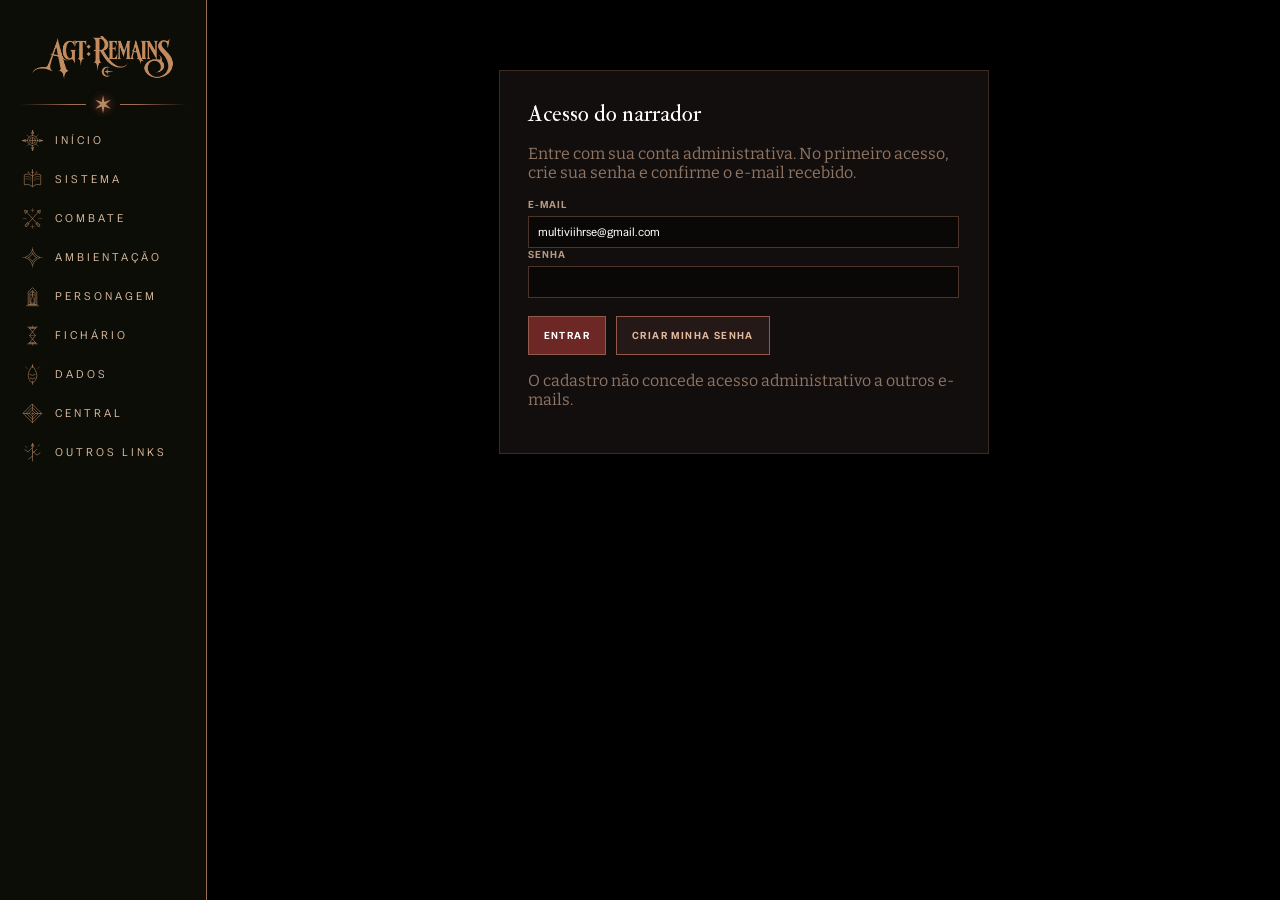
==== admin.html @ bc2fc491 "Make demo character models editable and align four action icons in one row" ====
<!doctype html><html lang="pt-BR"><head><meta charset="utf-8"><meta name="viewport" content="width=device-width,initial-scale=1"><title>Central da Narração · AGT: Remains</title><link href="styles.css" rel="stylesheet"><link href="assets/agt-rosa-favicon.svg" rel="icon" type="image/svg+xml"><style>
body{background:#000;color:#e1b99d;font-family:'DM Sans',sans-serif}.app{min-height:100vh}
.admin-main{padding:100px 25px 65px;min-height:100vh;background:#000}
.admin-head{border-bottom:1px solid #754038;margin-bottom:20px;padding-bottom:22px}.admin-head h1{font:400 clamp(32px,4vw,60px) Cinzel,serif;color:white;margin:12px 0}.admin-head p{color:#b69a88;font-size:13px}
.admin-panel{background:#17110f;border:1px solid #613c32;padding:22px;min-width:0}.admin-panel h2{font:400 23px Cinzel,serif;color:white;margin:0 0 16px}.admin-panel h3{font:400 18px Cinzel,serif;color:#e1b99d}
.admin-layout{display:grid;grid-template-columns:minmax(230px,285px) minmax(0,1fr);gap:10px}.admin-grid{display:grid;grid-template-columns:repeat(2,minmax(0,1fr));gap:0 14px}
.admin-label{display:block;font:600 10px 'DM Sans',sans-serif;text-transform:uppercase;letter-spacing:1.4px;color:#b69a88;margin:15px 0 7px}
.admin-input{display:block;width:100%;background:#0b0908;border:1px solid #5b3d34;border-radius:0;color:white;padding:11px 12px;font:13px 'DM Sans',sans-serif;outline:none}.admin-input:focus{border-color:#e1b99d}textarea.admin-input{min-height:90px;resize:vertical;line-height:1.6}
.admin-button{font:600 10px 'DM Sans',sans-serif;text-transform:uppercase;letter-spacing:1.4px;background:#241916;border:1px solid #905b4c;color:#e1b99d;padding:12px 15px;cursor:pointer}.admin-button:hover{background:#46231e}.admin-button:disabled{opacity:.45}.admin-primary{background:#6d2724;color:white}.admin-danger{border-color:#853a39}
.admin-row{display:flex;align-items:center;gap:10px;flex-wrap:wrap}.admin-entry{display:block;width:100%;text-align:left;background:transparent;color:#e1b99d;border:0;border-bottom:1px solid #4c2c26;padding:15px 8px;cursor:pointer;font:13px 'DM Sans',sans-serif}.admin-entry:hover,.admin-entry.selected{background:#35201b}
.admin-skill{border-top:1px solid #54352d;margin-top:18px;padding-top:12px}.admin-portrait{width:140px;max-height:190px;object-fit:cover;margin-top:12px;border:1px solid #754038}.hidden{display:none!important}
#notice{min-height:20px;color:#e1b99d;font-size:12px;margin:0 0 14px}#auth{max-width:490px;margin:35px auto}#entries{margin-top:16px}
.admin-topbar{position:fixed;right:0;top:0;width:calc(100% - 207px);z-index:4;display:flex;justify-content:flex-end;align-items:center;gap:15px;padding:20px 30px;background:linear-gradient(#000d,transparent)}
@media(max-width:1100px){.admin-topbar{width:calc(100% - 160px)}}@media(max-width:850px){.admin-layout{grid-template-columns:1fr}}@media(max-width:700px){.admin-topbar{width:100%}.admin-main{padding:90px 15px 40px}.admin-grid{grid-template-columns:1fr}.admin-panel{padding:16px}}
.admin-divider{height:1px;border:0;background:linear-gradient(90deg,transparent,#a97561 50%,transparent);margin:25px 0}.admin-skill{border:0;margin:0;padding:0}.admin-skill summary{list-style:none;cursor:pointer;padding:14px 0;color:#fff;font:400 18px Cinzel,serif;display:flex;justify-content:space-between}.admin-skill summary::-webkit-details-marker{display:none}.admin-skill summary:after{content:'⌄';color:#e1b99d}.admin-skill[open] summary:after{content:'⌃'}.admin-skill-body{padding-bottom:15px}.admin-triplet{display:grid;grid-template-columns:repeat(3,minmax(0,1fr));gap:12px}.admin-five{display:grid;grid-template-columns:repeat(5,minmax(0,1fr));gap:12px}.admin-photo-bio{display:grid;grid-template-columns:145px minmax(0,1fr);gap:16px;align-items:start}.admin-photo-bio .admin-portrait{margin:0;width:100%;max-height:190px}.admin-section-title{text-align:center;font:400 25px Cinzel,serif;color:#fff;margin:12px 0}.admin-status-heading{font:600 10px 'DM Sans',sans-serif;letter-spacing:2px;text-transform:uppercase;color:#b69a88;margin:20px 0 8px}.admin-status-count{opacity:.65}.admin-search{display:flex;gap:8px}.admin-search .admin-input{min-width:0}.admin-entry-id{display:block;font-size:10px;letter-spacing:1px;color:#b69a88;margin-bottom:4px}.admin-entry-name{display:block;color:#fff}.admin-actions{display:flex;gap:10px;flex-wrap:wrap}.admin-actions button{flex:1 1 auto}.admin-skill-note{font-size:11px;color:#b69a88;margin:8px 0}@media(max-width:1100px){.admin-five{grid-template-columns:repeat(3,minmax(0,1fr))}}@media(max-width:700px){.admin-five,.admin-triplet{grid-template-columns:1fr}.admin-photo-bio{grid-template-columns:110px minmax(0,1fr)}}

/* Refinamento editorial do painel */
.admin-main{padding:100px clamp(18px,2.5vw,44px) 75px}
.admin-layout{grid-template-columns:minmax(225px,260px) minmax(0,1fr);gap:16px;align-items:start}
.admin-panel{padding:clamp(20px,2.2vw,32px);background:#120e0d;border:1px solid rgba(155,99,77,.32)}
.admin-layout>aside.admin-panel{padding:20px;position:sticky;top:78px;max-height:calc(100vh - 95px);overflow-y:auto}
.admin-layout>section.admin-panel{padding:clamp(24px,3vw,44px)}
.admin-panel h2{margin-bottom:0}
#formTitle{font:400 clamp(25px,2.8vw,38px)/1.2 Cinzel,serif;color:#fff;letter-spacing:.02em}
#editor>.admin-row:first-child{margin-bottom:28px;align-items:baseline}
#status{font:600 10px 'DM Sans',sans-serif;text-transform:uppercase;letter-spacing:1.3px;color:#b69a88}
.admin-five{grid-template-columns:repeat(5,minmax(0,1fr));gap:12px}
.admin-five>div,.admin-grid>div{min-width:0}
.admin-label{font-size:10px;letter-spacing:1.15px;margin:0 0 8px}
.admin-input{min-height:42px;padding:11px 13px;background:#090807;border:1px solid rgba(150,101,81,.48);transition:border-color .2s,background .2s}
.admin-input:hover{border-color:rgba(225,185,157,.65)}
.admin-input:focus{border-color:#e1b99d;background:#100c0b}
.admin-five{margin-bottom:25px}
.admin-photo-bio{grid-template-columns:140px minmax(0,1fr);gap:18px;margin-top:12px;margin-bottom:26px}
.admin-photo-bio>div{min-height:180px;display:flex;align-items:flex-start}
.admin-portrait{width:140px;max-height:195px;object-fit:cover}
.admin-photo-bio textarea{min-height:180px}
.admin-grid{gap:16px}
.admin-grid textarea{min-height:110px}
.admin-skill-note{margin:0;color:#90796c}
.admin-divider{margin:32px 0;background:linear-gradient(90deg,transparent,rgba(181,113,91,.85) 50%,transparent)}
.admin-section-title{font-size:24px;letter-spacing:3px}
.admin-search{gap:7px}.admin-search .admin-input{font-size:12px}
.admin-status-heading{font:600 10px 'DM Sans',sans-serif!important;letter-spacing:1.7px;color:#bd9c88!important;margin:27px 0 8px}
.admin-entry{padding:13px 12px;border-bottom:1px solid rgba(150,101,81,.22)}
.admin-entry.selected{background:#30201b;border-left:2px solid #bc8c73}
.admin-entry-id{font-size:10px;color:#b99a88}
.admin-entry-name{font-size:13px;margin-top:4px}
.admin-skill summary{padding:16px 3px;font-size:17px}
.admin-skill-body{padding:8px 4px 18px}
.admin-skill-body>.admin-input{margin-bottom:18px}
.admin-triplet{margin-bottom:18px}
.admin-actions{gap:8px}
.admin-actions .admin-button{flex:1 1 150px}
@media(max-width:1250px){.admin-five{grid-template-columns:repeat(3,minmax(0,1fr))}}
@media(max-width:950px){.admin-layout{grid-template-columns:1fr}.admin-layout>aside.admin-panel{position:static;max-height:none}}
@media(max-width:700px){.admin-main{padding:85px 14px 50px}.admin-layout>section.admin-panel{padding:20px}.admin-five{grid-template-columns:repeat(2,minmax(0,1fr))}.admin-photo-bio{grid-template-columns:1fr 1fr;gap:12px}.admin-portrait{width:100px}.admin-photo-bio textarea{min-height:160px}.admin-triplet{grid-template-columns:1fr}.admin-grid{grid-template-columns:1fr}}

/* Tipografia do AGT, sem fontes administrativas paralelas */
body,.admin-input,.admin-button,.admin-entry,.admin-entry-name,.admin-entry-id,.admin-status-heading,.admin-label,.admin-skill-note,#status{font-family:var(--font-texto,'Special Gothic',Arial,sans-serif)!important}
.admin-head h1,#formTitle,.admin-section-title,.admin-skill summary,.admin-panel h2{font-family:var(--font-titulos,'IM Fell Double Pica',Georgia,serif)!important;font-weight:400}
.admin-head p,.admin-panel p{font-family:var(--font-subtitulos,'Bitter',Georgia,serif)}
#formTitle{font-size:25px!important;line-height:1.15}
.admin-layout>section.admin-panel{padding:16px!important}
.admin-layout>aside.admin-panel{padding:12px!important}
.admin-input{padding:6px 9px!important;min-height:32px!important;font-size:12px!important}
.admin-label{margin-bottom:5px!important}
.admin-five{gap:8px;margin-bottom:14px}
.admin-grid{gap:10px}
#editor>.admin-row:first-child{margin-bottom:17px}
.admin-photo-bio{display:grid;grid-template-columns:minmax(0,1fr) minmax(0,1fr);gap:10px;align-items:stretch;margin:0 0 14px}
.admin-photo-stack,.admin-bio-stack{display:flex;flex-direction:column;min-width:0}
.admin-photo-stack .admin-input{flex:0 0 32px}
.admin-photo-preview{flex:1;min-height:0;display:flex;align-items:center;padding-top:7px}
.admin-photo-preview .admin-portrait{width:auto;height:100%;max-height:136px;max-width:100%;object-fit:cover;margin:0}
.admin-bio-stack textarea.admin-input{flex:1;min-height:175px!important;resize:vertical}
.admin-compact-fields .admin-input{height:32px;min-height:32px!important}
.admin-entry{height:18px;min-height:18px;max-height:18px;display:flex;align-items:center;gap:6px;padding:0 5px!important;overflow:hidden;border-bottom:0}
.admin-entry-id,.admin-entry-name{display:inline!important;margin:0!important;white-space:nowrap;overflow:hidden;text-overflow:ellipsis;line-height:18px;font-size:10px!important}
.admin-entry-id{flex:0 0 35%;max-width:35%;color:#b99a88}
.admin-entry-name{flex:1;min-width:0}
.admin-status-heading{margin:15px 0 6px!important;font-size:10px!important}
.admin-divider{margin:20px 0}
.admin-section-title{font-size:22px}
.admin-skill summary{font-size:17px}
.admin-skill-body{padding-bottom:8px}
.admin-actions{margin-top:10px!important}
@media(max-width:700px){.admin-photo-bio{grid-template-columns:1fr 1fr}.admin-bio-stack textarea.admin-input{min-height:170px!important}}

.admin-photo-bio{grid-template-columns:150px minmax(0,1fr)!important;gap:14px!important;align-items:stretch}
.admin-photo-stack{width:150px;min-width:150px;max-width:150px}
.admin-photo-stack .admin-input{width:150px!important;max-width:150px!important;min-width:150px!important}
.admin-photo-preview{width:150px;min-width:150px;max-width:150px;align-items:flex-start;overflow:hidden}
.admin-photo-preview .admin-portrait{width:150px;max-width:150px;max-height:190px;object-fit:cover}
.admin-bio-stack{display:grid;grid-template-rows:minmax(0,1fr) auto auto;gap:8px;min-width:0}
.admin-bio-field{display:flex;flex-direction:column;min-width:0}
.admin-bio-field:first-child{min-height:0}
.admin-bio-field:first-child textarea{flex:1;min-height:80px!important;resize:vertical}
.admin-bio-field .admin-input{width:100%}
.admin-skill-body{padding:0 0 12px}
.admin-table-scroll{overflow-x:auto;width:100%}
.admin-skill-table{border-collapse:collapse;width:100%;table-layout:fixed}
.admin-skill-table th{font:500 10px var(--font-texto,'Special Gothic',Arial,sans-serif);text-align:left;color:#b69a88;letter-spacing:1px;text-transform:uppercase;padding:6px 5px 8px;border-bottom:1px solid rgba(181,113,91,.35)}
.admin-skill-table td{padding:8px 5px;vertical-align:top}
.admin-skill-table th:nth-child(1){width:19%}.admin-skill-table th:nth-child(2){width:16%}.admin-skill-table th:nth-child(3){width:16%}.admin-skill-table th:nth-child(4){width:16%}.admin-skill-table th:nth-child(5){width:33%}
.admin-skill-table .admin-input{width:100%;min-width:0;font-size:11px!important}
.admin-skill-table textarea.admin-input{min-height:56px!important;resize:vertical}
@media(max-width:800px){.admin-photo-bio{grid-template-columns:120px minmax(0,1fr)!important}.admin-photo-stack,.admin-photo-stack .admin-input,.admin-photo-preview{width:120px!important;min-width:120px!important;max-width:120px!important}.admin-photo-preview .admin-portrait{width:120px;max-width:120px}.admin-skill-table{min-width:650px}}

.admin-layout{grid-template-columns:190px minmax(270px,1fr) minmax(300px,1.05fr)!important;gap:10px!important}
.admin-layout>section.admin-editor-panel{min-width:0;padding:15px!important}
.admin-layout>aside.admin-preview-panel{position:sticky;top:78px;min-width:0;max-height:calc(100vh - 90px);overflow:auto;padding:12px!important}
.admin-editor-fields{display:grid!important;grid-template-columns:minmax(0,1fr)!important;gap:10px!important;margin-bottom:12px!important}
.admin-editor-fields>div{min-width:0}
.admin-bio-stack{display:flex!important;flex-direction:column;gap:10px}
.admin-bio-field:first-child textarea{min-height:95px!important}
.admin-photo-bio{display:block!important}
.admin-preview-head{display:flex;align-items:center;justify-content:space-between;gap:10px;margin-bottom:16px;font:12px var(--font-titulos-sc,Georgia,serif);letter-spacing:1px}
.admin-preview-head small{font:10px var(--font-texto,Arial,sans-serif);letter-spacing:0;color:#b69a88}
.admin-preview-scope .file-grid{display:block!important;margin:0!important}
.admin-preview-scope .file-card{width:100%!important;max-width:none!important;position:relative!important;transform:none!important}
.admin-preview-scope .file-identity{grid-template-columns:40% minmax(0,1fr)!important}
.admin-preview-scope .file-portrait-image:not([src]){visibility:hidden}
.admin-preview-scope .file-grimoire{width:100%}
.admin-preview-scope .file-power p{overflow-wrap:anywhere}
.admin-skill-table{min-width:560px}
@media(max-width:1400px){.admin-layout{grid-template-columns:175px minmax(255px,1fr) minmax(280px,1fr)!important}}
@media(max-width:1080px){.admin-layout{grid-template-columns:190px minmax(0,1fr)!important}.admin-preview-panel{grid-column:2;position:static!important;max-height:none!important}}
@media(max-width:700px){.admin-layout{grid-template-columns:1fr!important}.admin-preview-panel{grid-column:1}.admin-layout>aside.admin-panel{position:static!important;max-height:none!important}}
.admin-skill-table{min-width:620px}.admin-skill-table td,.admin-skill-table th{border-right:1px solid rgba(181,113,91,.16)}.admin-skill-table td:last-child,.admin-skill-table th:last-child{border-right:0}.admin-skill-table thead{background:#211713}.admin-skill-table tbody{background:#100d0b}.admin-skill-table td{padding:7px}.admin-skill summary{background:#1a1210;padding:8px 12px}.admin-skill[open] summary{border-bottom:1px solid rgba(181,113,91,.3)}
.admin-main{padding-top:22px!important}
.admin-topbar{height:36px;padding:5px 18px;background:none!important;pointer-events:none}.admin-topbar button{pointer-events:auto}
#notice{margin-top:0}
.admin-search{display:block!important}
.admin-search .admin-input{height:25px!important;min-height:25px!important;padding:3px 8px!important;background:transparent!important;border:0!important;border-bottom:1px solid rgba(181,113,91,.38)!important;font-size:11px!important;box-shadow:none!important}
.admin-search .admin-input:focus{border-bottom-color:#e1b99d!important}
.admin-preview-panel{scrollbar-width:none!important;-ms-overflow-style:none!important}
.admin-preview-panel::-webkit-scrollbar{width:0!important;height:0!important;display:none!important}
.admin-skill-table{width:100%!important;min-width:600px!important;border-collapse:collapse}
.admin-skill-table th:first-child{width:34px!important}
.admin-skill-table th:nth-child(2){width:18%!important}
.admin-skill-table th:nth-child(3),.admin-skill-table th:nth-child(4),.admin-skill-table th:nth-child(5){width:15%!important}
.admin-skill-table th:nth-child(6){width:auto!important}
.admin-skill-number{font:11px var(--font-texto,Arial,sans-serif);color:#b69a88;text-align:center;vertical-align:middle!important}
.admin-skill-table td{border-bottom:1px solid rgba(181,113,91,.24)}
.admin-skill-table textarea.admin-input{min-height:38px!important;resize:vertical}
@media(max-width:700px){.admin-main{padding-top:50px!important}}

/* Grimório: a própria célula editável define a divisão, sem caixas aninhadas */
.admin-skill-table{border-collapse:collapse!important;border-spacing:0!important}
.admin-skill-table tbody{background:transparent!important}
.admin-skill-table td{padding:0!important;border:1px solid #5b3d34!important;background:#0b0908!important;vertical-align:stretch!important}
.admin-skill-table td:first-child{background:#17110f!important}
.admin-skill-table td .admin-input{display:block!important;width:100%!important;height:100%!important;min-height:43px!important;margin:0!important;padding:8px 7px!important;border:0!important;border-radius:0!important;background:transparent!important;box-shadow:none!important;outline-offset:-2px}
.admin-skill-table td textarea.admin-input{min-height:43px!important;resize:vertical}
.admin-skill-table td .admin-input:focus{outline:1px solid #e1b99d!important}
.admin-skill-table th{border:0!important;border-bottom:1px solid #754038!important}
.admin-table-scroll{scrollbar-width:thin!important;scrollbar-color:#905b4c #17110f!important}
.admin-table-scroll::-webkit-scrollbar{height:8px!important;width:8px!important}
.admin-table-scroll::-webkit-scrollbar-track{background:#17110f!important;border:1px solid #39231e}
.admin-table-scroll::-webkit-scrollbar-thumb{background:#905b4c!important;border:1px solid #17110f!important;border-radius:5px!important}
.admin-table-scroll::-webkit-scrollbar-thumb:hover{background:#e1b99d!important}

/* Três painéis alinhados no topo e preenchendo a largura disponível */
.admin-main{padding-top:20px!important}
.admin-layout{align-items:start!important;justify-content:stretch!important;width:100%!important}
.admin-layout>.admin-panel{box-sizing:border-box;width:100%;min-width:0}
.admin-layout>.admin-preview-panel{top:20px!important}
/* Uma linha por habilidade, sem quebra; largura das colunas orientada pelo conteúdo */
.admin-skill-table{table-layout:auto!important;width:max-content!important;min-width:100%!important}
.admin-skill-table th,.admin-skill-table td{white-space:nowrap!important;line-height:1.2!important}
.admin-skill-table th{width:auto!important;min-width:max-content!important}
.admin-skill-table th:first-child{width:34px!important;min-width:34px!important}
.admin-skill-table td .admin-input{height:29px!important;min-height:29px!important;max-height:29px!important;padding:4px 8px!important;white-space:nowrap!important;line-height:19px!important}
.admin-skill-table td input[data-k="title"]{width:clamp(130px,17vw,260px)!important}
.admin-skill-table td select{width:max-content!important;min-width:105px!important;padding-right:22px!important}
.admin-skill-table td input[data-k="description"]{width:clamp(210px,28vw,520px)!important}
.admin-skill-table td .admin-input{overflow:hidden!important;text-overflow:ellipsis!important}
.admin-skill-table td .admin-input:focus{overflow:auto!important;text-overflow:clip!important}
@media(max-width:700px){.admin-main{padding-top:20px!important}}

/* Controles sem setas e fundos integrados ao site */
.admin-skill-table select.admin-input{-webkit-appearance:none!important;-moz-appearance:none!important;appearance:none!important;background:#000!important;background-image:none!important;padding-right:8px!important;color:#e1b99d!important}
.admin-skill-table td{background:#000!important}
.admin-skill-table td .admin-input{background:#000!important}
.admin-skill-table td select.admin-input::-ms-expand{display:none}
#search::placeholder{color:#b69a88!important;opacity:1}
#search::-webkit-input-placeholder{color:#b69a88!important}
#search{color:#e1b99d!important;caret-color:#e1b99d!important}
.admin-actions{display:flex!important;flex-wrap:wrap!important;align-items:center;gap:7px!important}
.admin-actions .admin-button{display:inline-flex!important;align-items:center;justify-content:center;width:33px!important;height:33px!important;min-width:33px!important;padding:0!important;border-radius:0!important}
.admin-actions .admin-button svg{display:block;flex-shrink:0}
.admin-actions .admin-button:focus-visible{outline:1px solid #e1b99d;outline-offset:2px}
.admin-layout>aside.admin-panel:first-child{align-self:start!important;margin:0!important;top:auto!important;transform:none!important}
.admin-layout>section.admin-editor-panel,.admin-layout>aside.admin-preview-panel{margin-top:0!important;align-self:start!important}
.admin-layout{align-items:start!important}
.admin-actions{display:grid!important;grid-template-columns:repeat(4,33px)!important;justify-content:start!important;gap:8px!important;flex-wrap:nowrap!important}.admin-actions>.admin-button{margin:0!important}</style></head><body>
<aside class="sidebar" id="sidebar"><a aria-label="Ir ao início" class="brand" href="./#inicio"><span class="logo-frame sidebar-logo-frame"><img alt="AGT: Remains" class="sidebar-logo-image" src="assets/agt-remains-logo.svg"/></span><span aria-hidden="true" class="sidebar-logo-divider"><span class="sidebar-divider-star">✶</span></span></a><nav aria-label="Navegação principal"><a class="nav-link" href="./#inicio"><span class="nav-rune"><img alt="" aria-hidden="true" height="21" loading="eager" src="assets/runas/inicio.svg" width="21"/></span>Início</a><a class="nav-link" href="./#sistema"><span class="nav-rune"><img alt="" aria-hidden="true" height="21" loading="eager" src="assets/runas/sistema.svg" width="21"/></span>Sistema</a><a class="nav-link" href="./#combate"><span class="nav-rune"><img alt="" aria-hidden="true" height="21" loading="eager" src="assets/runas/combate.svg" width="21"/></span>Combate</a><a class="nav-link" href="./#ambientacao"><span class="nav-rune"><img alt="" aria-hidden="true" height="21" loading="eager" src="assets/runas/ambientacao.svg" width="21"/></span>Ambientação</a><a class="nav-link" href="./#personagem"><span class="nav-rune"><img alt="" aria-hidden="true" height="21" loading="eager" src="assets/runas/personagem.svg" width="21"/></span>Personagem</a><a class="nav-link" href="./#fichario"><span class="nav-rune"><img alt="" aria-hidden="true" height="21" loading="eager" src="assets/runas/fichario.svg" width="21"/></span>Fichário</a><a class="nav-link" href="./#dados"><span class="nav-rune"><img alt="" aria-hidden="true" height="21" loading="eager" src="assets/runas/dados.svg" width="21"/></span>Dados</a><a class="nav-link" href="admin.html" id="externalCentral" title="Central da Narração" href="admin.html"><span class="nav-rune"><img alt="" aria-hidden="true" height="21" loading="eager" src="assets/runas/central.svg" width="21"/></span>Central</a><a class="nav-link" href="./#links"><span class="nav-rune"><img alt="" aria-hidden="true" height="21" loading="eager" src="assets/runas/outros-links.svg" width="21"/></span>Outros links</a></nav></aside><div class="app"><header class="admin-topbar"><button class="mobile-menu" id="menuBtn" aria-label="Abrir menu">☰</button><button class="admin-button hidden" id="logout">Sair</button></header><main class="admin-main"><p id="notice" role="status"></p><section id="auth" class="admin-panel" style="max-width:490px;margin:30px auto"><h2>Acesso do narrador</h2><p class="muted">Entre com sua conta administrativa. No primeiro acesso, crie sua senha e confirme o e-mail recebido.</p><label class="admin-label">E-mail</label><input class="admin-input" id="email" type="email" value="multiviihrse@gmail.com" autocomplete="email"><label class="admin-label">Senha</label><input class="admin-input" id="password" type="password" minlength="8" autocomplete="current-password"><div class="admin-row" style="margin-top:18px"><button class="admin-button admin-primary" id="login">Entrar</button><button class="admin-button" id="signup">Criar minha senha</button></div><p class="muted">O cadastro não concede acesso administrativo a outros e-mails.</p></section>
<section id="workspace" class="hidden"><div class="admin-layout"><aside class="admin-panel"><div class="admin-search"><input class="admin-input" id="search" type="search" placeholder="Buscar ID ou personagem" aria-label="Buscar fichas"></div><div id="entries"></div><div style="margin-top:18px"><button class="admin-button" id="reload" class="admin-icon-button" aria-label="Atualizar fichas" title="Atualizar fichas"><svg width="17" height="17" viewBox="0 0 24 24" fill="none" stroke="currentColor" stroke-width="1.7" stroke-linecap="round" stroke-linejoin="round" aria-hidden="true"><path d="M20 11a8 8 0 0 0-14.9-4M4 4v5h5M4 13a8 8 0 0 0 14.9 4M20 20v-5h-5"/></svg></button></div></aside><section class="admin-panel admin-editor-panel"><div id="empty">Selecione uma ficha para avaliar.</div><form id="editor" class="hidden"><div class="admin-row" style="justify-content:space-between"><h2 id="formTitle">Ficha</h2><small id="status"></small></div><div class="admin-editor-fields"><div><label class="admin-label">ID do jogador</label><input class="admin-input" name="player_id" required maxlength="80"></div><div><label class="admin-label">Nome</label><input class="admin-input" name="first_name" required maxlength="90"></div><div><label class="admin-label">Sobrenome</label><input class="admin-input" name="last_name" required maxlength="90"></div><div><label class="admin-label">Raça</label><input class="admin-input" name="race" required maxlength="70"></div><div><label class="admin-label">Idade</label><input class="admin-input" name="age_text" required maxlength="40"></div></div><div class="admin-editor-fields"><div><label class="admin-label">URL da foto (HTTPS)</label><input class="admin-input" name="photo_url" type="url"></div><div class="admin-bio-stack"><div class="admin-bio-field"><label class="admin-label">Biografia</label><textarea class="admin-input" name="biography" maxlength="300" required></textarea></div><div class="admin-bio-field"><label class="admin-label">Aparência</label><input class="admin-input" name="appearance" required></div><div class="admin-bio-field"><label class="admin-label">Relacionamentos</label><input class="admin-input" name="relationships"></div></div></div><hr class="admin-divider"><div id="skills" class="admin-table-scroll"></div><hr class="admin-divider"><div class="admin-actions" style="margin-top:20px"><button class="admin-button" type="button" id="save" aria-label="Salvar alterações" title="Salvar alterações"><svg width="17" height="17" viewBox="0 0 24 24" fill="none" stroke="currentColor" stroke-width="1.7" stroke-linecap="round" stroke-linejoin="round" aria-hidden="true"><path d="M19 21H5a2 2 0 0 1-2-2V5a2 2 0 0 1 2-2h11l5 5v11a2 2 0 0 1-2 2Z"/><path d="M17 21v-8H7v8M7 3v5h8"/></svg></button><button class="admin-button admin-primary" type="button" id="approve" aria-label="Aprovar ficha" title="Aprovar ficha"><svg width="17" height="17" viewBox="0 0 24 24" fill="none" stroke="currentColor" stroke-width="1.7" stroke-linecap="round" stroke-linejoin="round" aria-hidden="true"><path d="m5 12 4 4L19 6"/></svg></button><button class="admin-button admin-danger" type="button" id="reject" aria-label="Rejeitar ficha" title="Rejeitar ficha"><svg width="17" height="17" viewBox="0 0 24 24" fill="none" stroke="currentColor" stroke-width="1.7" stroke-linecap="round" stroke-linejoin="round" aria-hidden="true"><path d="M18 6 6 18M6 6l12 12"/></svg></button><button class="admin-button" type="button" id="addSkill" aria-label="Adicionar habilidade" title="Adicionar habilidade"><svg width="17" height="17" viewBox="0 0 24 24" fill="none" stroke="currentColor" stroke-width="1.7" stroke-linecap="round" stroke-linejoin="round" aria-hidden="true"><path d="M12 5v14M5 12h14"/></svg></button></div></form></section><aside class="admin-panel admin-preview-panel"><div class="admin-preview-head"><span>PRÉVIA DO FICHÁRIO</span><small>Atualização em tempo real</small></div><div id="personagem" class="admin-preview-scope"><div class="cas-review"><div class="file-grid"><article class="file-card" id="adminPreviewCard"><span aria-hidden="true" class="file-frame-side file-frame-side-right"></span><span aria-hidden="true" class="file-frame-side file-frame-side-left"></span><span aria-hidden="true" class="file-corner file-corner-br"></span><span aria-hidden="true" class="file-corner file-corner-bl"></span><span aria-hidden="true" class="file-corner file-corner-tr"></span><span aria-hidden="true" class="file-corner file-corner-tl"></span><img alt="" aria-hidden="true" class="file-card-rune" src="assets/runas/fichario.svg"><div class="file-identity"><div class="file-portrait-frame"><img class="file-portrait-image" id="previewPhoto" alt="Retrato do personagem"><img alt="" aria-hidden="true" class="file-portrait-ornament" src="assets/fichario/moldura-retrato.svg"></div><div class="file-info"><h3 class="file-character-name" id="previewName">Personagem</h3><div class="file-tags"><span class="file-tag file-player-id" id="previewId">ID</span><span class="file-tag" id="previewRace">Raça</span><span class="file-tag" id="previewAge">Idade</span><span class="file-status" aria-label="Ativo" title="Ativo"><span class="file-status-dot is-active"></span></span></div><p class="file-bio" id="previewBio"></p></div></div><details class="file-grimoire" open><summary class="file-grimoire-title"><img alt="" aria-hidden="true" class="file-grimoire-ornament" src="assets/dice-ornaments/estrela.png"><span>Grimório</span><span id="previewCount">00 HABILIDADES</span><span class="file-grimoire-chevron">⌄</span></summary><ol id="previewAbilities"></ol></details></article></div></div></div></aside></div></section></main></div>
<script>
(()=>{'use strict';
const BASE='https://tfzjpuqjvfpqqdpgpknb.supabase.co',KEY='sb_publishable_u1UUMXQ-5ZiiFTF0u0xWbg_mLqsus0C',STORE='agt_narrator_session_v1';
const $=id=>document.getElementById(id),notice=message=>{$('notice').textContent=message},escape=s=>String(s??'').replace(/[&<>"']/g,c=>({'&':'&amp;','<':'&lt;','>':'&gt;','"':'&quot;',"'":'&#39;'}[c]));
const demoRecords=[{"id":"demo-0","player_id":"PLAYER 001","first_name":"Matilda","last_name":"Blackwood","race":"Bruxa","age_text":"28","biography":"Representante de uma antiga linhagem de Salem.","photo_url":"https://static.wixstatic.com/media/96471d_cf614fca79794c59b451c503f8d952a1~mv2.png/v1/fill/w_221,h_305,al_c,q_85,usm_0.66_1.00_0.01,enc_avif,quality_auto/image.png","abilities":[{"title":"Manipulação de Sombras","nature":"Sombria","difficulty":"2d8","effect":"Dano","description":"Projeta sombras contra um alvo próximo."},{"title":"Visão Espectral","nature":"Espiritual","difficulty":"Utilidade","effect":"","description":"Percebe vestígios de presenças sobrenaturais."},{"title":"Vínculo de Sangue","nature":"Sanguínea","difficulty":"1d10","effect":"Cura","description":"Restaura a vitalidade de um aliado."},{"title":"Selo de Proteção","nature":"Arcana","difficulty":"2d6","effect":"Defesa","description":"Conjura uma barreira temporária."},{"title":"Sussurros do Além","nature":"Espiritual","difficulty":"Investigação","effect":"","description":"Escuta ecos deixados por espíritos."}],"status":"approved","demo":true},{"id":"demo-1","player_id":"PLAYER 002","first_name":"Cássio","last_name":"Valen","race":"Vampiro","age_text":"146","biography":"Enviado para investigar a carga do navio desaparecido.","photo_url":"https://static.wixstatic.com/media/96471d_8c3ff9129f9c4d9285addd0b6ba96466~mv2.png/v1/fill/w_221,h_305,al_c,q_85,usm_0.66_1.00_0.01,enc_avif,quality_auto/image.png","abilities":[{"title":"Sede Carmesim","nature":"Sanguínea","difficulty":"2d10","effect":"Dano","description":"Extrai energia vital ao tocar um inimigo."},{"title":"Passo Noturno","nature":"Sombria","difficulty":"Mobilidade","effect":"","description":"Desloca-se rapidamente entre áreas escuras."},{"title":"Olhar Hipnótico","nature":"Mental","difficulty":"Controle","effect":"","description":"Sugere uma ação simples a um alvo vulnerável."},{"title":"Regeneração","nature":"Sanguínea","difficulty":"1d8","effect":"Cura","description":"Recupera ferimentos superficiais."},{"title":"Sentidos Predatórios","nature":"Física","difficulty":"Percepção","effect":"","description":"Detecta movimentos e odores sutis."}],"status":"approved","demo":true},{"id":"demo-2","player_id":"PLAYER 003","first_name":"Nadya","last_name":"Volkova","race":"Feiticeira","age_text":"32","biography":"Herdeira de segredos mantidos entre gerações.","photo_url":"https://static.wixstatic.com/media/96471d_977f037f1b884681a5c813e23c74ece6~mv2.png/v1/fill/w_221,h_305,al_c,q_85,usm_0.66_1.00_0.01,enc_avif,quality_auto/image.png","abilities":[{"title":"Fogo Pálido","nature":"Elemental","difficulty":"2d8","effect":"Dano","description":"Evoca chamas frias que atingem um alvo."},{"title":"Véu Invernal","nature":"Elemental","difficulty":"2d6","effect":"Defesa","description":"Forma uma película protetora de gelo."},{"title":"Presságio","nature":"Mental","difficulty":"Investigação","effect":"","description":"Capta indícios de acontecimentos iminentes."},{"title":"Toque Restaurador","nature":"Vital","difficulty":"1d10","effect":"Cura","description":"Fecha pequenas feridas com magia."},{"title":"Marca do Destino","nature":"Arcana","difficulty":"Suporte","effect":"","description":"Marca um objeto para reconhecê-lo depois."}],"status":"approved","demo":true},{"id":"demo-3","player_id":"PLAYER 004","first_name":"Elias","last_name":"Thorn","race":"Lobisomem","age_text":"35","biography":"Rastreador das trilhas que cercam Rosehound Falls.","photo_url":"https://static.wixstatic.com/media/96471d_05557a30be294bf5a692a873395f65c3~mv2.png/v1/fill/w_221,h_305,al_c,q_85,usm_0.66_1.00_0.01,enc_avif,quality_auto/image.png","abilities":[{"title":"Garras Lupinas","nature":"Física","difficulty":"2d10","effect":"Dano","description":"Desfere um ataque com garras sobrenaturais."},{"title":"Faro Ancestral","nature":"Física","difficulty":"Rastreamento","effect":"","description":"Identifica rastros mesmo sob chuva leve."},{"title":"Uivo de Guerra","nature":"Sonora","difficulty":"Suporte","effect":"","description":"Encoraja aliados próximos."},{"title":"Pele Resistente","nature":"Física","difficulty":"2d6","effect":"Defesa","description":"Absorve parte de um impacto recebido."},{"title":"Salto Selvagem","nature":"Física","difficulty":"Mobilidade","effect":"","description":"Alcança rapidamente uma posição elevada."}],"status":"approved","demo":true},{"id":"demo-4","player_id":"PLAYER 005","first_name":"Iris","last_name":"Belladonna","race":"Fada","age_text":"24","biography":"Diplomata entre círculos feéricos e famílias humanas.","photo_url":"assets/fichario/personagem-5.svg","abilities":[{"title":"Pó do Crepúsculo","nature":"Feérica","difficulty":"Controle","effect":"","description":"Confunde brevemente os sentidos de um alvo."},{"title":"Luz de Orvalho","nature":"Natural","difficulty":"1d8","effect":"Cura","description":"Reanima um aliado com energia feérica."},{"title":"Espinhos Vivos","nature":"Natural","difficulty":"2d6","effect":"Dano","description":"Faz brotar espinhos ao redor de um alvo."},{"title":"Asas Etéreas","nature":"Feérica","difficulty":"Mobilidade","effect":"","description":"Permite planar por curtas distâncias."},{"title":"Encanto da Primavera","nature":"Natural","difficulty":"Suporte","effect":"","description":"Estimula o crescimento de pequenas plantas."}],"status":"approved","demo":true},{"id":"demo-5","player_id":"PLAYER 006","first_name":"Lucien","last_name":"Ashcroft","race":"Mago","age_text":"41","biography":"Pesquisador visto pela última vez próximo ao cais.","photo_url":"assets/fichario/personagem-6.svg","abilities":[{"title":"Runa Incandescente","nature":"Arcana","difficulty":"2d8","effect":"Dano","description":"Ativa um símbolo explosivo sobre uma superfície."},{"title":"Círculo de Contenção","nature":"Arcana","difficulty":"2d6","effect":"Defesa","description":"Ergue uma proteção delimitada por runas."},{"title":"Leitura de Ecos","nature":"Temporal","difficulty":"Investigação","effect":"","description":"Observa fragmentos de eventos recentes."},{"title":"Transposição","nature":"Espacial","difficulty":"Mobilidade","effect":"","description":"Move um objeto pequeno a curta distância."},{"title":"Recomposição","nature":"Vital","difficulty":"1d6","effect":"Cura","description":"Ameniza lesões de um aliado."}],"status":"approved","demo":true}];
let session=null,records=[],current=null,catalogs={nature:[],type:[],level:[]};
function setSession(v){session=v;if(v)localStorage.setItem(STORE,JSON.stringify(v));else localStorage.removeItem(STORE)}
async function api(path,{method='GET',body,auth=false}={}){const headers={'apikey':KEY,'Content-Type':'application/json'};if(arguments[1]?.prefer)headers.Prefer=arguments[1].prefer;if(auth&&session?.access_token)headers.Authorization='Bearer '+session.access_token;const res=await fetch(BASE+path,{method,headers,body:body===undefined?undefined:JSON.stringify(body)});let data;const raw=await res.text();try{data=raw?JSON.parse(raw):null}catch{data=raw}if(!res.ok)throw Error(data?.msg||data?.message||data?.error_description||data?.error||'HTTP '+res.status);return data}
function screen(ok){$('auth').classList.toggle('hidden',ok);$('workspace').classList.toggle('hidden',!ok);$('logout').classList.toggle('hidden',!ok)}
async function auth(action){const email=$('email').value.trim().toLowerCase(),password=$('password').value;if(email!=='multiviihrse@gmail.com'){notice('Este e-mail não está autorizado como narrador.');return}if(password.length<8){notice('Use uma senha com pelo menos 8 caracteres.');return}try{notice('Aguarde...');if(action==='signup'){await api('/auth/v1/signup',{method:'POST',body:{email,password}});notice('Solicitação recebida. Verifique seu e-mail e confirme a conta antes de entrar.');return}const data=await api('/auth/v1/token?grant_type=password',{method:'POST',body:{email,password}});setSession(data);await initialize()}catch(e){notice('Autenticação: '+e.message)}}
async function initialize(){try{const user=await api('/auth/v1/user',{auth:true});if(user.email?.toLowerCase()!=='multiviihrse@gmail.com')throw Error('Conta não autorizada');await loadCatalogs();await load();screen(true);notice('Área administrativa autenticada.')}catch(e){screen(false);setSession(null);notice('Não foi possível abrir a central: '+e.message)}}
async function loadCatalogs(){const rows=await api('/rest/v1/ability_options?select=category,label&active=eq.true&order=sort_order.asc');catalogs={nature:[],type:[],level:[]};for(const r of rows)if(catalogs[r.category])catalogs[r.category].push(r.label)}
async function load(){const live=await api('/rest/v1/character_submissions?select=*&order=submitted_at.desc',{auth:true});const demos=await api('/rest/v1/agt_demo_characters?select=*&order=id.asc',{auth:true});records=[...live,...demos.map(d=>({...d,status:'approved',demo:true}))];renderEntries();if(current){const found=records.find(x=>x.id===current.id);if(found)open(found);else{current=null;$('editor').classList.add('hidden');$('empty').classList.remove('hidden')}}}
function renderEntries(){const query=$('search').value.trim().toLocaleLowerCase('pt-BR');const filtered=records.filter(r=>[r.player_id,r.first_name,r.last_name].join(' ').toLocaleLowerCase('pt-BR').includes(query));$('entries').replaceChildren();for(const [status,title] of [['pending','Para aprovação'],['approved','Aprovadas'],['rejected','Rejeitadas']]){const group=filtered.filter(r=>r.status===status).sort((a,b)=>String(a.player_id||'').localeCompare(String(b.player_id||''),'pt-BR',{numeric:true})||String(a.first_name||'').localeCompare(String(b.first_name||''),'pt-BR'));const heading=document.createElement('h3');heading.className='admin-status-heading';heading.textContent=title+' · '+group.length;$('entries').append(heading);for(const r of group){const b=document.createElement('button');b.type='button';b.className='admin-entry'+(current?.id===r.id?' selected':'');b.innerHTML='<span class="admin-entry-id">'+escape(r.player_id||'SEM ID')+'</span><span class="admin-entry-name">'+escape([r.first_name,r.last_name].filter(Boolean).join(' '))+'</span>';b.onclick=()=>open(r);$('entries').append(b)}}if(!filtered.length){const p=document.createElement('p');p.textContent='Nenhuma ficha encontrada.';$('entries').append(p)}}
function selectOptions(category,value){return '<option value="">Selecione</option>'+[...new Set([...catalogs[category],value].filter(Boolean))].map(x=>'<option value="'+escape(x)+'"'+(x===value?' selected':'')+'>'+escape(x)+'</option>').join('')}
function open(r){current=r;renderEntries();$('empty').classList.add('hidden');$('editor').classList.remove('hidden');$('formTitle').textContent=r.first_name+' '+r.last_name;$('status').textContent=r.status;for(const field of ['player_id','race','first_name','last_name','age_text','photo_url','biography','appearance','relationships'])$('editor').elements.namedItem(field).value=r[field]||'';
renderSkills(r.abilities||[]);updatePreview();
const editable=true;$('approve').disabled=!editable||r.status==='approved';$('reject').disabled=!editable||r.demo;$('save').disabled=!editable;$('addSkill').disabled=!editable;$('reject').setAttribute('aria-label',r.status==='approved'?'Excluir ficha':'Rejeitar');$('reject').title=r.status==='approved'?'Excluir ficha':'Rejeitar';$('reject').innerHTML=r.status==='approved'?'<svg width="17" height="17" viewBox="0 0 24 24" fill="none" stroke="currentColor" stroke-width="1.7" stroke-linecap="round" stroke-linejoin="round" aria-hidden="true"><path d="M3 6h18M8 6V4h8v2M5 6l1 15h12l1-15M10 10v7M14 10v7"/></svg>':"<svg width=\"17\" height=\"17\" viewBox=\"0 0 24 24\" fill=\"none\" stroke=\"currentColor\" stroke-width=\"1.7\" stroke-linecap=\"round\" stroke-linejoin=\"round\" aria-hidden=\"true\"><path d=\"M18 6 6 18M6 6l12 12\"/></svg>";$('status').textContent=r.demo?'MODELO DE TESTE · EDITÁVEL':r.status}
function skillRow(skill={},index=0){return '<tr class="admin-skill"><td class="admin-skill-number">'+String(index+1).padStart(2,'0')+'</td><td><input class="admin-input" data-k="title" aria-label="Nome da habilidade '+(index+1)+'" value="'+escape(skill.title||'')+'" required maxlength="90"></td><td><select class="admin-input" data-k="nature" aria-label="Natureza">'+selectOptions('nature',skill.nature)+'</select></td><td><select class="admin-input" data-k="effect" aria-label="Efeito">'+selectOptions('type',skill.effect)+'</select></td><td><select class="admin-input" data-k="difficulty" aria-label="Dificuldade">'+selectOptions('level',skill.difficulty)+'</select></td><td><input class="admin-input" data-k="description" aria-label="Descrição" maxlength="350" value="'+escape(skill.description||'')+'"></td></tr>'}
function renderSkills(skills){$('skills').innerHTML='<table class="admin-skill-table"><thead><tr><th>#</th><th>Nome</th><th>Natureza</th><th>Efeito</th><th>Dificuldade</th><th>Descrição</th></tr></thead><tbody id="skillRows">'+skills.map((skill,i)=>skillRow(skill,i)).join('')+'</tbody></table>';}
function addSkill(){if(!current)return;const n=$('skillRows').querySelectorAll('.admin-skill').length;if(n>=5){notice('O grimório já possui cinco habilidades. Edite uma existente ou substitua uma habilidade.');return;}$('skillRows').insertAdjacentHTML('beforeend',skillRow({},n));updatePreview();notice('Nova habilidade adicionada. Preencha os campos antes de salvar.');}
function updatePreview(){if(!current)return;const form=$('editor');const val=name=>form.elements.namedItem(name)?.value||'';$('previewName').textContent=[val('first_name'),val('last_name')].filter(Boolean).join(' ')||'Personagem';$('previewId').textContent=val('player_id')||'ID';$('previewRace').textContent=val('race')||'Raça';$('previewAge').textContent=val('age_text')?(val('age_text')+' anos'):'Idade';$('previewBio').textContent=val('biography');const photo=val('photo_url');const image=$('previewPhoto');if(/^https:\/\//i.test(photo)){if(image.getAttribute('src')!==photo)image.src=photo;image.style.visibility='visible'}else{image.removeAttribute('src');image.style.visibility='hidden'}const skills=[...$('skills').querySelectorAll('.admin-skill')].map(el=>Object.fromEntries([...el.querySelectorAll('[data-k]')].map(field=>[field.dataset.k,field.value])));$('previewCount').textContent=String(skills.length).padStart(2,'0')+' HABILIDADES';$('previewAbilities').replaceChildren(...skills.map((skill,index)=>{const li=document.createElement('li');li.className='file-power';li.innerHTML='<div class="file-power-name"><span>'+String(index+1).padStart(2,'0')+'.</span><strong>'+escape(skill.title||'Nova habilidade')+'</strong></div><div class="file-tags">'+[skill.nature,skill.difficulty,skill.effect].filter(Boolean).map(x=>'<span class="file-tag">'+escape(x)+'</span>').join('')+'</div><p>'+escape(skill.description||'')+'</p>';return li}));}
$('editor').addEventListener('input',updatePreview);$('editor').addEventListener('change',updatePreview);
function payload(){const form=$('editor');if(!form.reportValidity())throw Error('Preencha todos os campos obrigatórios.');const out={};for(const name of ['player_id','race','first_name','last_name','age_text','photo_url','biography','appearance','relationships'])out[name]=form.elements.namedItem(name).value.trim();if(out.photo_url&&!out.photo_url.startsWith('https://'))throw Error('O retrato precisa usar HTTPS.');out.photo_url=out.photo_url||null;out.abilities=[...$('skills').querySelectorAll('.admin-skill')].map(el=>Object.fromEntries([...el.querySelectorAll('[data-k]')].map(input=>[input.dataset.k,input.value.trim()])));if(out.abilities.length!==5)throw Error('O grimório deve conter exatamente cinco habilidades para salvar.');return out}
async function save(status){if(!current)return;try{if(current.demo){if(status==='rejected'){notice('Modelos de teste não podem ser excluídos nesta tela.');return;}const data=payload();notice('Salvando modelo de teste...');const updated=await api('/rest/v1/agt_demo_characters?id=eq.'+encodeURIComponent(current.id)+'&select=id',{method:'PATCH',body:data,auth:true,prefer:'return=representation'});if(!Array.isArray(updated)||updated.length!==1)throw Error('O servidor não confirmou a alteração do modelo.');await load();notice('Modelo de teste atualizado no Fichário.');return;}if(status==='rejected'&&current.status==='approved'){if(!confirm('Excluir definitivamente esta ficha aprovada e seu personagem do Fichário?'))return;notice('Excluindo ficha...');const deleted=await api('/rest/v1/character_submissions?id=eq.'+encodeURIComponent(current.id)+'&select=id',{method:'DELETE',auth:true,prefer:'return=representation'});if(!Array.isArray(deleted)||deleted.length!==1)throw Error('O servidor não confirmou a exclusão.');current=null;$('editor').classList.add('hidden');$('empty').classList.remove('hidden');await load();notice('Ficha e personagem excluídos.');return;}const data=status==='rejected'?{status:'rejected'}:payload();if(status)data.status=status;if(status==='approved'&&current.status==='approved')return;if(status==='approved'&&!confirm('Aprovar esta ficha e criar o personagem no Fichário?'))return;if(status==='rejected'&&!confirm('Rejeitar esta ficha?'))return;notice('Salvando ficha...');const updated=await api('/rest/v1/character_submissions?id=eq.'+encodeURIComponent(current.id)+'&select=id,status,character_id',{method:'PATCH',body:data,auth:true,prefer:'return=representation'});if(!Array.isArray(updated)||updated.length!==1||updated[0].status!==(status||current.status))throw Error('O servidor não confirmou a atualização.');notice(status==='approved'?'Ficha aprovada.':status==='rejected'?'Ficha rejeitada.':'Alterações salvas.');await load()}catch(e){notice('Não foi possível salvar: '+e.message)}}
$('login').onclick=()=>auth('login');$('signup').onclick=()=>auth('signup');$('logout').onclick=()=>{setSession(null);screen(false);notice('Sessão encerrada.')};$('search').oninput=renderEntries;$('addSkill').onclick=addSkill;$('reload').onclick=()=>load().catch(e=>notice(e.message));$('save').onclick=()=>save();$('approve').onclick=()=>save('approved');$('reject').onclick=()=>save('rejected');$('editor').addEventListener('submit',e=>e.preventDefault());try{session=JSON.parse(localStorage.getItem(STORE)||'null')}catch{}if(session?.access_token)initialize();$('menuBtn').onclick=()=>$('sidebar').classList.toggle('open');
})();
</script></body></html>
---- styles.css ----
@import url("https://fonts.googleapis.com/css2?family=Beth+Ellen&display=swap");
@import url('https://fonts.googleapis.com/css2?family=IM+Fell+Double+Pica:ital@0;1&family=IM+Fell+Double+Pica+SC&family=Bitter:ital,wght@0,400;0,500;0,600;0,700;1,400;1,500&family=Special+Gothic:wght@400;500;600;700&display=swap');
@import url('https://fonts.googleapis.com/css2?family=Cinzel:wght@400;500;600&family=DM+Sans:wght@400;500;600&display=swap');
:root{--bg:#17110f;--panel:#241916;--gold:#e1b99d;--muted:#b69a88;--line:#754038;--red:#811d20}*{box-sizing:border-box}html{scroll-behavior:smooth}body{margin:0;background:radial-gradient(ellipse at 70% 110%,#321611,#17110f 60%);color:var(--gold);font-family:'DM Sans',sans-serif}a{color:inherit;text-decoration:none}button{font:inherit;cursor:pointer}.sidebar{position:fixed;inset:0 auto 0 0;width:207px;background:linear-gradient(145deg,#211a17,#17110f 75%);border-right:1px solid #584037;z-index:10;display:flex;flex-direction:column}.brand{height:284px;display:flex;justify-content:center;align-items:center;padding:12px}.brand img{width:100%;height:100%;object-fit:contain}.sidebar nav{display:flex;flex-direction:column;gap:7px}.nav-link{display:flex;align-items:center;gap:18px;padding:11px 28px;text-transform:uppercase;font-size:11px;letter-spacing:3px;color:#dfbda3;transition:.2s}.nav-link span{font-size:26px;min-width:28px;text-align:center;line-height:1}.nav-link:hover,.nav-link.active{background:linear-gradient(90deg,#70201f,transparent);color:#ffe0bd}.sidebar-ornament{margin:auto auto 50px;font-size:27px;color:#bb4b38}.app{margin-left:207px;min-height:100vh}.topbar{position:absolute;right:0;top:0;z-index:3;width:calc(100% - 207px);display:flex;justify-content:flex-end;align-items:center;padding:23px 42px;gap:20px}.topbar-note{margin-right:auto;font-size:10px;letter-spacing:3px;color:#d2aa94;opacity:.7}.top-actions{display:flex;align-items:center;gap:20px}.top-actions button,.mobile-menu{background:none;border:0;color:#f0c6a4;font-size:29px;line-height:1}.divider{height:26px;border-left:1px solid #c6a18a}.mobile-menu{display:none}.page{display:none}.page.active{display:block}.hero{height:395px;position:relative;overflow:hidden;border-bottom:1px solid #66332e}.hero>img{width:100%;height:100%;object-fit:cover;object-position:center}.hero-copy{position:absolute;left:6%;top:27%;text-shadow:0 2px 14px #230e0d}.hero-copy h1{font-family:Cinzel,serif;font-weight:400;font-size:clamp(35px,4.2vw,75px);letter-spacing:-5px;margin:0 0 10px}.hero-copy h1 em{font-style:normal}.hero-copy p{font-size:12px;line-height:1.9;letter-spacing:6px;margin:0;border-left:1px solid var(--gold);padding-left:25px}.eyebrow{font-size:10px;letter-spacing:4px;color:#f4bd9c}.hero-copy .eyebrow{display:none}.home-inner{padding:22px 15px 40px}.feature-grid{display:grid;grid-template-columns:repeat(4,minmax(0,1fr));gap:12px}.feature{height:310px;position:relative;overflow:hidden;border:1px solid #805047;border-radius:24px 8px 24px 24px;background-image:linear-gradient(0deg,#160f10 0%,transparent 65%),var(--art);background-position:center;background-size:cover;transition:transform .25s,border-color .25s}.feature:hover{transform:translateY(-5px);border-color:#e0b196}.feature-copy{position:absolute;bottom:22px;left:23px;right:20px}.feature strong{font-family:Cinzel,serif;font-size:clamp(17px,2vw,29px);line-height:1.04;display:block;font-weight:400;margin-bottom:15px}.feature small{display:block;max-width:85%;font-size:9px;letter-spacing:2.4px;line-height:1.9}.feature b{position:absolute;bottom:22px;right:20px;font-size:25px;font-weight:400}.quick-links{margin-top:22px;border:1px solid #8a4a3e;border-radius:22px 6px 22px 22px;background:linear-gradient(100deg,#3a221e,#261917);display:grid;grid-template-columns:repeat(4,1fr);min-height:72px;align-items:center}.quick-links a{display:flex;align-items:center;justify-content:center;gap:18px;font-size:11px;letter-spacing:2px;padding:14px;border-right:1px solid #986953}.quick-links a:last-child{border:0}.quick-links a:hover{background:#612621}.quick-links a:first-letter{font-size:25px}.moon-rule{text-align:center;margin:26px auto 0;max-width:85%;display:flex;align-items:center;gap:30px;font-size:24px;letter-spacing:8px}.moon-rule:before,.moon-rule:after{content:'';height:1px;background:#66332e;flex:1}.article{padding:110px max(30px,9vw) 100px;min-height:90vh;background:radial-gradient(ellipse at 80% 0%,#451b1c,transparent 60%)}.section-head{border-bottom:1px solid var(--line);padding-bottom:32px;margin-bottom:36px}.section-head h2{font:400 clamp(42px,6vw,86px)/1.15 Cinzel,serif;margin:15px 0;color:#edc4a7}.section-head p{letter-spacing:2px;color:var(--muted)}.article-card{max-width:840px;background:#231916;border:1px solid #613c32;border-radius:18px;padding:30px 38px;color:#d7bdac;line-height:1.9}.article-card h3{font:400 23px Cinzel,serif;color:#e9b99c;margin:12px 0}.article-card p{margin:0 0 25px}.muted{opacity:.6}.outline-button{display:inline-block;border:1px solid #a56a57;background:#381e1b;color:#f0c7ab;padding:12px 20px;border-radius:7px}.link-list{display:flex;flex-wrap:wrap;gap:10px}.link-list a{border:1px solid #905b4c;padding:10px 16px;border-radius:8px}.link-list a:hover{background:#5a2925}footer{font-size:9px;letter-spacing:2px;text-align:center;padding:24px 12px;color:#8e7264}footer span{margin:0 12px}dialog{background:#241916;border:1px solid #9b5c4a;color:#e8c4a9;max-width:420px;border-radius:14px;padding:28px}dialog::backdrop{background:#000b}.close{float:right;background:none;border:0;color:inherit;font-size:25px}dialog h2{font:28px Cinzel,serif}dialog p{line-height:1.7}@media(max-width:1100px){.sidebar{width:160px}.app{margin-left:160px}.topbar{width:calc(100% - 160px)}.nav-link{padding:12px;gap:8px;letter-spacing:1px}.feature-grid{grid-template-columns:repeat(2,1fr)}.feature{height:330px}.quick-links{grid-template-columns:repeat(2,1fr)}.quick-links a:nth-child(2){border-right:0}.quick-links a:nth-child(-n+2){border-bottom:1px solid #986953}}@media(max-width:700px){.sidebar{transform:translateX(-100%);transition:transform .25s;width:220px}.sidebar.open{transform:translateX(0)}.app{margin-left:0}.topbar{width:100%;padding:15px 18px}.mobile-menu{display:block;margin-right:auto}.topbar-note{display:none}.hero{height:350px}.hero-copy{top:36%;left:5%}.hero-copy h1{font-size:38px;letter-spacing:-2px}.hero-copy p{font-size:9px;letter-spacing:3px}.feature-grid{grid-template-columns:1fr 1fr;gap:9px}.feature{height:260px;border-radius:16px}.feature-copy{left:12px;bottom:14px}.feature strong{font-size:17px}.feature small{font-size:8px;letter-spacing:1px}.feature b{right:10px;bottom:10px}.quick-links a{font-size:9px;letter-spacing:1px;gap:7px}.article{padding:90px 20px 50px}.article-card{padding:22px}.moon-rule{font-size:15px;letter-spacing:3px;gap:10px}}@media(max-width:390px){.feature-grid{grid-template-columns:1fr}.feature{height:260px}.quick-links{grid-template-columns:1fr}.quick-links a{border-right:0;border-bottom:1px solid #986953!important}}

/* Sexta arte Midjourney aplicada às páginas internas. */
.article{background-image:linear-gradient(90deg,rgba(20,13,13,.97),rgba(35,16,19,.88)),url("https://cdn.midjourney.com/e302de71-8e3f-413e-a413-d78d7fc09b48/0_3.png");background-position:center;background-size:cover;background-attachment:fixed}

/* AGT: ajustes de identidade — novembro 2026 */
.hero{border-bottom:0;isolation:isolate}
/* Gradiente vertical sobre a imagem: transparente em 50% da altura e preto absoluto na base. */
.hero::before{content:"";position:absolute;inset:0;z-index:1;pointer-events:none;background:linear-gradient(to bottom,transparent 0%,transparent 50%,rgba(0,0,0,1) 100%)}
.hero::after{content:"";position:absolute;bottom:0;left:0;right:0;height:1px;z-index:3;pointer-events:none;background:linear-gradient(90deg,rgba(170,27,27,0),rgba(170,27,27,.5) 18%,rgba(170,27,27,.5) 82%,rgba(170,27,27,0))}
.hero-copy{z-index:2}
/* Cartões quadrados com contorno vermelho suave, reduzido a 50% nas quinas. */
.feature{border:0;border-radius:0;isolation:isolate}
.feature::after{content:"";position:absolute;inset:0;z-index:3;pointer-events:none;padding:1px;background:conic-gradient(from 45deg at 50% 50%,rgba(171,76,65,.9) 0deg,rgba(171,76,65,.5) 45deg,rgba(171,76,65,.9) 90deg,rgba(171,76,65,.5) 135deg,rgba(171,76,65,.9) 180deg,rgba(171,76,65,.5) 225deg,rgba(171,76,65,.9) 270deg,rgba(171,76,65,.5) 315deg,rgba(171,76,65,.9) 360deg);-webkit-mask:linear-gradient(#fff 0 0) content-box,linear-gradient(#fff 0 0);-webkit-mask-composite:xor;mask:linear-gradient(#fff 0 0) content-box,linear-gradient(#fff 0 0);mask-composite:exclude}
.feature:hover::after{background:linear-gradient(135deg,rgba(234,177,150,.5),rgba(234,177,150,.95),rgba(234,177,150,.5))}
/* Fases da lua recortadas da referência original; PNG com transparência. */
.moon-rule{font-size:initial;letter-spacing:normal}
.moon-rule img{display:block;width:246px;max-width:55%;height:auto;object-fit:contain}
.moon-rule::before,.moon-rule::after{background:linear-gradient(90deg,transparent,#824437)}
.moon-rule::after{background:linear-gradient(90deg,#824437,transparent)}
@media(max-width:700px){.moon-rule img{max-width:62%;width:210px}}

/* Ajustes de layout: banner integral, fundo preto e proporções estáveis. */
html,body{background:#000}
.hero{height:395px;background:#000}
.hero>img{display:block;width:100%;height:100%;object-fit:contain;object-position:center}
.hero::before{display:none!important}
/* A linha vermelha discreta na base do banner permanece. */
.feature{height:auto;aspect-ratio:350/310;min-height:0}
/* Preservar o layout e altura do cabeçalho até a quebra de tela móvel. */
@media (min-width:701px){.hero{height:395px}.feature-grid{grid-template-columns:repeat(4,minmax(0,1fr))}.quick-links{grid-template-columns:repeat(4,minmax(0,1fr))}.quick-links a{border-bottom:0!important}.quick-links a:nth-child(2){border-right:1px solid #986953}}
/* Redimensionamento proporcional dos elementos no modo compacto. */
@media (max-width:700px){.hero{height:auto;aspect-ratio:1648/395;min-height:0}.hero>img{position:absolute;inset:0}.hero-copy{top:27%;transform:scale(.72);transform-origin:left top}.feature{height:auto;aspect-ratio:350/310}}
@media (max-width:390px){.feature-grid{grid-template-columns:repeat(2,minmax(0,1fr))}.feature{height:auto;aspect-ratio:350/310}}
/* Fundo das páginas internas preto absoluto, sem arte sobreposta. */
.article{background:#000;background-image:none;background-attachment:scroll}

/* Revisão: header fixo e cartões menores centralizados */
.hero,.hero:where(:not(.unused)){height:544px!important;min-height:544px!important;aspect-ratio:auto!important}
.hero>img{width:100%;height:100%;object-fit:contain;object-position:center}
.feature-grid{display:grid;grid-template-columns:repeat(4,minmax(0,245px))!important;justify-content:center;gap:16px;max-width:1040px;margin-inline:auto}
.feature{height:auto!important;aspect-ratio:350/310;min-width:0}
@media(max-width:1100px){.feature-grid{grid-template-columns:repeat(2,minmax(0,245px))!important}}
@media(max-width:700px){.hero{height:544px!important;min-height:544px!important;aspect-ratio:auto!important}.feature-grid{grid-template-columns:repeat(2,minmax(0,245px))!important;gap:10px}}
@media(max-width:390px){.feature-grid{grid-template-columns:repeat(2,minmax(0,245px))!important}}

/* Ajustes solicitados: preenchimento vertical do banner e atalhos alinhados. */
.hero>img{object-fit:cover!important;object-position:center center!important}
/* A faixa de atalhos compartilha a largura e o centro do conjunto de cartões. */
.quick-links{width:100%;max-width:1028px;margin:22px auto 0;box-sizing:border-box;grid-template-columns:repeat(4,minmax(0,1fr))}
.quick-links a{min-width:0;gap:10px;text-align:center}
.quick-links .quick-icon{font-size:22px;line-height:1}
@media(max-width:1100px){.quick-links{max-width:506px;grid-template-columns:repeat(2,minmax(0,1fr))}}
@media(max-width:700px){.quick-links{width:min(100%,500px);grid-template-columns:repeat(2,minmax(0,1fr))}}
@media(max-width:390px){.quick-links{grid-template-columns:repeat(2,minmax(0,1fr))}.quick-links a:nth-child(odd){border-right:1px solid #986953}.quick-links a:nth-child(even){border-right:0}}

/* Revisão: cartões panorâmicos 3:2 e atalhos compactos sem divisórias. */
.home-inner{padding:22px 50px 40px}
.feature-grid{width:100%;max-width:none;grid-template-columns:repeat(4,minmax(0,1fr))!important;gap:16px;justify-content:stretch}
.feature{width:100%;height:auto!important;aspect-ratio:3/2;min-width:0}
.quick-links{width:100%;max-width:none;margin:16px 0 0;min-height:0;display:grid;grid-template-columns:repeat(4,minmax(0,1fr));border:0!important;border-radius:0!important;background:#1d090c;padding:5px 8px;gap:5px}
.quick-links a,.quick-links a:nth-child(n){border:0!important;border-radius:0!important;min-height:34px;padding:5px 9px;display:flex;align-items:center;justify-content:center;gap:9px;background:transparent;line-height:1.2}
.quick-links a:hover{background:#41171c}
@media(max-width:1100px){.feature-grid{grid-template-columns:repeat(2,minmax(0,1fr))!important}.quick-links{grid-template-columns:repeat(4,minmax(0,1fr));max-width:none}}
@media(max-width:700px){.home-inner{padding:18px 50px 30px}.feature-grid{grid-template-columns:repeat(2,minmax(0,1fr))!important;gap:10px}.feature{aspect-ratio:3/2}.quick-links{grid-template-columns:repeat(2,minmax(0,1fr));max-width:none}.quick-links a{font-size:9px;letter-spacing:.7px}}
@media(max-width:390px){.feature-grid{grid-template-columns:repeat(2,minmax(0,1fr))!important}.feature{aspect-ratio:3/2}.feature-copy small{display:none}.feature strong{font-size:13px;letter-spacing:0}}

/* Revisão de arte — 18/11/2026 */
/* Iluminação vindo do canto superior esquerdo, esmaecendo até as bordas inferiores. */
.feature::after{background:linear-gradient(135deg,rgba(255,216,178,.98) 0%,rgba(221,139,107,.8) 17%,rgba(134,56,49,.43) 53%,rgba(94,33,36,.24) 100%)!important;filter:drop-shadow(-1px -1px 3px rgba(247,172,132,.28));}
.feature:hover::after{background:linear-gradient(135deg,rgba(255,225,194,1),rgba(214,112,85,.8) 45%,rgba(120,47,43,.4))!important}
/* Logo extraído da referência, em vez de título tipográfico. */
.hero-copy{width:min(48%,650px);top:23%;left:5%;}
.hero-copy .hero-title-image{display:block;width:100%;max-height:180px;object-fit:contain;object-position:left center;filter:drop-shadow(0 3px 6px rgba(0,0,0,.4));}
.hero-copy p{margin-top:10px}
/* Imagem decorativa da lateral, posicionada no rodapé da barra. */
.sidebar{overflow:hidden}
.sidebar-ornament{position:absolute;bottom:0;left:0;width:100%;height:315px;margin:0;background:url('assets/ornamento-lateral.png') center bottom/100% auto no-repeat;pointer-events:none;z-index:0;mask-image:linear-gradient(to bottom,transparent 0%,#000 26%,#000 100%)}
.sidebar .brand,.sidebar nav{position:relative;z-index:1}
/* Arte de fundo cresce em visibilidade até 100% no rodapé da página. */
.app{position:relative;isolation:isolate}
.app::before{content:'';position:absolute;inset:0;z-index:-1;pointer-events:none;background-image:url('https://pub-0f4320d2da644fd5bed84ae138058172.r2.dev/Arquivos/background.png');background-repeat:no-repeat;background-position:center bottom;background-size:100% auto;mask-image:linear-gradient(to bottom,transparent 0%,transparent 32%,rgba(0,0,0,.35) 65%,#000 100%)}
.home-inner,.page,.article,footer{position:relative}
/* Não encobrir o fundo com o preto dos blocos de conteúdo. */
.article{background:transparent!important}
@media(max-width:700px){.hero-copy{width:72%;left:5%;top:30%;transform:none}.hero-copy .hero-title-image{max-height:120px}.sidebar-ornament{height:315px}}

/* Refinamentos: banner, marca lateral e intensidade dos elementos */
.hero,.hero:where(:not(.unused)){height:480px!important;min-height:480px!important;aspect-ratio:auto!important}
.hero>img{width:100%;height:100%;object-fit:cover!important;object-position:center bottom!important}
.hero-copy{left:5%;top:50%;transform:translateY(-50%);width:min(48%,650px);display:flex;flex-direction:column;align-items:center;text-align:center}
.hero-copy .hero-title-image{width:100%;max-height:180px;object-fit:contain;object-position:center center}
.hero-copy p{align-self:center;text-align:center;margin:12px 0 0;padding:0;border:0}
.sidebar .brand{height:284px;flex:none;display:flex;align-items:flex-end;justify-content:center;padding:0 25px 28px}
.brand-divider{position:relative;display:block;width:100%;height:1px;background:linear-gradient(90deg,transparent,#a16c54 30%,#a16c54 70%,transparent)}
.brand-star{position:absolute;left:50%;top:50%;transform:translate(-50%,-50%);font-size:26px;line-height:1;color:#d6a582;text-shadow:0 0 9px #a44b39;background:#1c1512;padding:0 5px}
.quick-links{background:rgba(29,9,12,.9)!important}
.app::before{opacity:.5!important}
@media(max-width:700px){.hero,.hero:where(:not(.unused)){height:480px!important;min-height:480px!important}.hero-copy{top:50%;left:5%;width:72%;transform:translateY(-50%)}.hero-copy .hero-title-image{max-height:120px}.sidebar .brand{height:284px}}

/* Ajustes de alinhamento e fundo — revisão solicitada */
/* O menu começa logo abaixo da divisória superior, sem espaço vazio excessivo. */
.sidebar .brand{height:88px!important;min-height:88px!important;padding:0 25px 19px!important;align-items:flex-end!important}
.sidebar nav{justify-content:flex-start!important;margin-top:10px!important}
/* Conteúdo do banner alinhado à esquerda, a exatamente 50px da borda interna. */
.hero-copy{left:50px!important;right:auto!important;align-items:flex-start!important;text-align:left!important;transform:translateY(-50%)!important}
.hero-copy .hero-title-image{object-position:left center!important}
.hero-copy p{align-self:flex-start!important;text-align:left!important}
/* Arte de fundo com intensidade máxima de 80%, mantendo o fade existente. */
.app::before{opacity:.8!important}
@media(max-width:700px){.hero-copy{left:50px!important;width:calc(100% - 100px)!important}}

/* AGT: revisão — fichário, paleta verde e navegação */
:root{--bg:#0c0d07;--line:#986953;--agt-border:#986953}
html,body{background:#0c0d07!important}
.app{background:#0c0d07}
.sidebar{background:#0c0d07!important;border-right:1px solid var(--agt-border)!important}
.brand-star{background:#0c0d07!important}
/* Uma cor única de borda para todos os componentes, com luminosidade no canto superior esquerdo. */
.hero{border-color:var(--agt-border)!important}
.hero::after{background:linear-gradient(90deg,transparent,var(--agt-border) 18%,var(--agt-border) 82%,transparent)!important}
.feature::after,.feature:hover::after{background:linear-gradient(135deg,var(--agt-border) 0%,rgba(152,105,83,.76) 22%,rgba(152,105,83,.42) 60%,rgba(152,105,83,.2) 100%)!important}
.article-card,.section-head,.outline-button,.link-list a,dialog,.divider{border-color:var(--agt-border)!important}
/* O fundo mantém a imagem com transparência progressiva até 80% no fim da página. */
.app::before{opacity:.8!important}
/* Localização centralizada diretamente abaixo do logo, sem subtítulo antigo. */
.hero-copy p{align-self:center!important;text-align:center!important;border:0!important;padding:0!important;margin:8px auto 0!important;letter-spacing:4px;line-height:1.5}
.hero-copy{align-items:flex-start!important}
.quick-links{display:none!important}


/* AGT — cartões em grade 2×2 e painel lateral de trama */
.home-inner{padding:22px 50px 40px}
.home-layout{display:grid;grid-template-columns:minmax(0,1.12fr) minmax(0,1fr);gap:18px;align-items:stretch}
.home-layout .feature-grid{display:grid!important;grid-template-columns:repeat(2,minmax(0,1fr))!important;grid-template-rows:repeat(2,minmax(0,1fr));gap:16px;width:100%;max-width:none;margin:0}
.home-layout .feature{aspect-ratio:3/2!important;height:auto!important;min-width:0}
.story-panel{position:relative;min-width:0;min-height:0;background:#0c0d07;border:1px solid var(--agt-border,#986953);height:100%;overflow:hidden}
.story-scroll{position:absolute;inset:0;overflow-y:auto;overflow-x:hidden;padding:clamp(20px,3vw,44px);padding-right:clamp(20px,3vw,44px);scrollbar-width:thin;scrollbar-color:#986953 transparent;overscroll-behavior:contain}
.story-scroll::-webkit-scrollbar{width:1px}
.story-scroll::-webkit-scrollbar-track{background:transparent}
.story-scroll::-webkit-scrollbar-thumb{background:#986953}
.story-kicker{display:block;font-size:10px;letter-spacing:3px;color:#c5a58f;margin-bottom:24px}
.story-panel h2{font:400 clamp(25px,2.8vw,46px)/1.12 Cinzel,serif;color:#e1b99d;margin:0 0 25px}
.story-panel p{font-size:clamp(12px,1.05vw,15px);line-height:1.9;color:#d0b7a7;margin:0 0 22px}
@media(max-width:1000px){.home-layout{grid-template-columns:1fr}.story-panel{height:340px}.home-layout .feature-grid{grid-template-rows:auto}}
@media(max-width:700px){.home-inner{padding:18px 22px 30px}.home-layout .feature-grid{gap:10px}.story-panel{height:320px}.story-scroll{padding:22px}.story-panel h2{font-size:29px}}
@media(max-width:390px){.home-inner{padding-inline:14px}.home-layout .feature strong{font-size:13px}}

/* Revisão: barra de rolagem invisível, preservando o scroll. */
.story-scroll{scrollbar-width:none!important;-ms-overflow-style:none!important}
.story-scroll::-webkit-scrollbar{display:none!important;width:0!important;height:0!important}
footer{line-height:1.9}


/* Revisão visual: arte de fundo da área principal com máximo de 50%. */
.app::before{opacity:.5!important}

/* Painel da trama recebe o mesmo contorno iluminado das caixas. */
.story-panel{border:0!important;isolation:isolate}
.story-panel::after{content:"";position:absolute;inset:0;z-index:4;pointer-events:none;padding:1px;background:linear-gradient(135deg,rgba(255,216,178,.98) 0%,rgba(221,139,107,.8) 17%,rgba(134,56,49,.43) 53%,rgba(94,33,36,.24) 100%);-webkit-mask:linear-gradient(#fff 0 0) content-box,linear-gradient(#fff 0 0);-webkit-mask-composite:xor;mask:linear-gradient(#fff 0 0) content-box,linear-gradient(#fff 0 0);mask-composite:exclude;filter:drop-shadow(-1px -1px 3px rgba(247,172,132,.28))}

/* Refinamento das páginas internas — 18/11/2026 */
/* Home: textura em até 50%; demais páginas: até 80%. */
.app::before{opacity:.5!important}
body:has(.page.active:not(#inicio)) .app::before{opacity:.8!important}

/* Remove a sobreposição avermelhada de páginas internas para revelar o fundo verde. */
.page:not(#inicio) .article{background:transparent!important}

/* Subtítulos internos reproduzem a legenda de localização do banner principal. */
.page:not(#inicio) .section-head p{
  font-family:'DM Sans',sans-serif!important;
  font-size:12px!important;
  font-weight:400!important;
  line-height:1.5!important;
  letter-spacing:4px!important;
  text-transform:uppercase;
  color:#e1b99d!important;
  margin:6px 0 0!important;
  padding:0!important;
  border:0!important;
}

/* Reduz a distância vertical entre a legenda superior, o título e o subtítulo. */
.page:not(#inicio) .section-head{
  position:relative;
  border-bottom:0!important;
  padding-bottom:20px!important;
  margin-bottom:22px!important;
}
.page:not(#inicio) .section-head h2{
  margin:6px 0 3px!important;
  line-height:1.03!important;
}

/* Divisória: sem opacidade nas extremidades, 100% na região central. */
.page:not(#inicio) .section-head::after{
  content:"";
  position:absolute;
  left:0;right:0;bottom:0;
  height:1px;
  background:linear-gradient(90deg,rgba(152,105,83,0) 0%,#986953 50%,rgba(152,105,83,0) 100%);
  pointer-events:none;
}

/* Caixas retangulares, com quinas em 90º e borda iluminada de cima à esquerda. */
.page:not(#inicio) .article-card{
  position:relative;
  isolation:isolate;
  border:0!important;
  border-radius:0!important;
  overflow:hidden;
}
.page:not(#inicio) .article-card::after{
  content:"";
  position:absolute;
  inset:0;
  padding:1px;
  background:linear-gradient(135deg,rgba(255,216,178,.98) 0%,rgba(221,139,107,.8) 17%,rgba(134,56,49,.43) 53%,rgba(94,33,36,.24) 100%);
  pointer-events:none;
  -webkit-mask:linear-gradient(#fff 0 0) content-box,linear-gradient(#fff 0 0);
  -webkit-mask-composite:xor;
  mask:linear-gradient(#fff 0 0) content-box,linear-gradient(#fff 0 0);
  mask-composite:exclude;
  filter:drop-shadow(-1px -1px 3px rgba(247,172,132,.28));
}
.page:not(#inicio) .article-card h3{margin:6px 0 7px!important}
.page:not(#inicio) .article-card p{margin-bottom:18px!important}
@media(max-width:700px){
 .page:not(#inicio) .section-head p{font-size:10px!important;letter-spacing:2.6px!important}
 .page:not(#inicio) .section-head{padding-bottom:16px!important;margin-bottom:18px!important}
}

/* 24 × 24 px sidebar navigation symbols */
.sidebar .nav-link > span:first-child{width:24px!important;height:24px!important;min-width:24px!important;max-width:24px!important;max-height:24px!important;flex:0 0 24px;display:inline-flex;align-items:center;justify-content:center;font-size:24px!important;line-height:24px!important;overflow:hidden;}
/* Complete System chapter typography */
#sistema .article-card.system-content{max-width:980px;}
#sistema .system-chapter + .system-chapter{margin-top:32px;padding-top:28px;border-top:1px solid transparent;border-image:linear-gradient(90deg,transparent,var(--agt-border, #986953),transparent) 1;}
#sistema .system-chapter h3{font-size:clamp(22px,2.3vw,30px);line-height:1.25;margin:0 0 20px!important;letter-spacing:.2px;}
#sistema .system-chapter h3 em{font-style:italic;}
#sistema .system-chapter p{margin-bottom:19px!important;}
#sistema .system-chapter strong{color:#f3d0b4;font-weight:700;}
#sistema .system-emphasis{padding:15px 18px;border-left:2px solid var(--agt-border,#986953);background:rgba(12,13,7,.42);}
#sistema .system-results{margin:0 0 22px 0;padding-left:22px;}
#sistema .system-results li{padding-left:5px;margin-bottom:12px;line-height:1.7;}

/* Remoção do ornamento inferior da barra lateral. */
.sidebar-ornament{display:none!important;background:none!important}


/* AGT: hierarquia de fontes e centralização do banner — 18/11/2026.
   Google Fonts: referências web às famílias enviadas pelo autor.
   Nenhum arquivo de fonte é distribuído dentro deste pacote. */
:root{--font-titulos:'IM Fell Double Pica',Georgia,serif;--font-titulos-sc:'IM Fell Double Pica SC',Georgia,serif;--font-subtitulos:'Bitter',Georgia,serif;--font-texto:'Special Gothic',Arial,sans-serif;}
body,button,input,select,textarea{font-family:var(--font-texto)!important;}
/* Títulos principais, caixas de navegação e capítulos. */
.hero-copy h1,.feature strong,.story-panel h2,.section-head h2,
.article-card h3,dialog h2,#sistema .system-chapter h3{
  font-family:var(--font-titulos)!important;
  font-style:normal;
}
/* Subtítulos e chamadas editoriais, preservando hierarquia e espaçamento de letras. */
.hero-copy p,.hero-copy .eyebrow,.feature small,.story-kicker,
.section-head .eyebrow,.page:not(#inicio) .section-head p,
.article-card .eyebrow{
  font-family:var(--font-subtitulos)!important;
}
/* Texto corrido e links. */
.story-scroll p,.article-card p,.article-card li,.sidebar .nav-link,
.outline-button,.link-list a,footer,.article-card,dialog p{
  font-family:var(--font-texto)!important;
}
/* Banner: logotipo e legenda perfeitamente centralizados no espaço disponível.
   Respeita a faixa do banner independentemente do menu lateral. */
.hero .hero-copy{
  position:absolute!important;
  left:0!important;
  right:0!important;
  top:50%!important;
  width:100%!important;
  max-width:none!important;
  padding:0 30px!important;
  margin:0!important;
  display:flex!important;
  flex-direction:column!important;
  align-items:center!important;
  justify-content:center!important;
  text-align:center!important;
  transform:translateY(-50%)!important;
  z-index:4;
}
.hero .hero-copy .hero-title-image{
  display:block!important;
  width:min(560px,80%)!important;
  max-width:100%!important;
  max-height:180px!important;
  height:auto!important;
  object-fit:contain!important;
  object-position:center center!important;
  margin:0 auto!important;
  align-self:center!important;
}
.hero .hero-copy p{
  margin:13px auto 0!important;
  padding:0!important;
  border:0!important;
  width:100%!important;
  text-align:center!important;
  align-self:center!important;
  font-size:12px!important;
  font-weight:500!important;
  line-height:1.5!important;
  letter-spacing:3px!important;
}
@media(max-width:700px){
  .hero .hero-copy{padding:0 18px!important;}
  .hero .hero-copy .hero-title-image{width:min(430px,94%)!important;max-height:140px!important;}
  .hero .hero-copy p{font-size:10px!important;letter-spacing:1.8px!important;}
}

/* IM Fell English SC nos títulos de destaque pequenos e categorias. */
.feature strong,.story-kicker{font-family:var(--font-titulos-sc)!important;}

/* AGT: IM Fell Double Pica — títulos internos e títulos menores */
.page:not(#inicio) .section-head h2{
  font-family:var(--font-titulos)!important;
  text-transform:uppercase!important;
  font-style:normal!important;
}
.feature strong,.story-panel h2,.article-card h3,dialog h2,
#sistema .system-chapter h3,.system-chapter h3 em,
.article-card h3 em,.feature strong em{font-style:normal!important;}


/* AGT Remains — background interno: gradiente vertical 0–80% + parallax.
   O fundo permanece fixo durante a rolagem, enquanto a máscara acompanha
   a altura completa do conteúdo interno, inclusive páginas longas. */
body:has(.page.active:not(#inicio)) .app::before {
  opacity: .8 !important;
  background-image: url("https://pub-0f4320d2da644fd5bed84ae138058172.r2.dev/Arquivos/background.png") !important;
  background-repeat: no-repeat !important;
  background-position: center center !important;
  background-size: cover !important;
  background-attachment: fixed !important;
  -webkit-mask-image: linear-gradient(to bottom, transparent 0%, #000 100%) !important;
  mask-image: linear-gradient(to bottom, transparent 0%, #000 100%) !important;
}
/* A página inicial mantém os valores anteriores de opacidade e fundo. */
/* Tipografia fixa, independentemente de viewport e regras do Sistema. */
.page:not(#inicio) h3,
.page:not(#inicio) .article-card h3,
#sistema .system-chapter h3 {
  font-size: 22px !important;
}
/* Compatibilidade em dispositivos que não implementam fundos fixos. */
@media (max-width: 700px) {
  body:has(.page.active:not(#inicio)) .app::before {
    background-attachment: scroll !important;
  }
}

/* Tipografia dos parágrafos: corpo do conteúdo, sem alterar legendas e subtítulos. */
.article-card p,
.story-panel p,
.story-scroll p {
  font-size: 14px !important;
  line-height: 18px !important;
}

/* Caixas de conteúdo das páginas internas: três quartos da largura útil. */
.page:not(#inicio) .article-card,
#sistema .article-card.system-content {
  width: 75% !important;
  max-width: none !important;
  box-sizing: border-box;
}
/* Em telas estreitas, preservar a legibilidade sem transbordamento. */
@media (max-width: 700px) {
  .page:not(#inicio) .article-card,
  #sistema .article-card.system-content {
    width: 100% !important;
  }
}

/* Runas personalizadas na navegação lateral — dimensões máximas 24 × 24 px. */
.sidebar .nav-link .nav-rune{flex:0 0 24px;display:inline-flex;width:24px;min-width:24px;max-width:24px;height:24px;max-height:24px;align-items:center;justify-content:center;line-height:1;}
.sidebar .nav-link .nav-rune img{display:block;width:24px;max-width:24px;height:24px;max-height:24px;object-fit:contain;}



/* AGT — logo SVG com borda interna iluminada e fade de opacidade */
.sidebar .brand{height:128px!important;min-height:128px!important;padding:18px 20px 16px!important;align-items:center!important;justify-content:center!important;}
.sidebar .brand-divider,.sidebar .brand-star{display:none!important;}
.logo-frame{position:relative;display:inline-flex;align-items:center;justify-content:center;overflow:hidden;}
.logo-frame::after{content:"";position:absolute;inset:0;padding:1px;pointer-events:none;background:linear-gradient(135deg,rgba(255,216,178,.98) 0%,rgba(221,139,107,.8) 17%,rgba(134,56,49,.43) 53%,rgba(94,33,36,.24) 100%);-webkit-mask:linear-gradient(#fff 0 0) content-box,linear-gradient(#fff 0 0);-webkit-mask-composite:xor;mask:linear-gradient(#fff 0 0) content-box,linear-gradient(#fff 0 0);mask-composite:exclude;filter:drop-shadow(-1px -1px 3px rgba(247,172,132,.28));}
.logo-frame img{display:block;width:100%;height:auto;filter:brightness(0) invert(1) drop-shadow(0 3px 6px rgba(0,0,0,.42));-webkit-mask-image:linear-gradient(to bottom, #000 0%, #000 55%, rgba(0,0,0,.82) 72%, rgba(0,0,0,.38) 88%, transparent 100%);mask-image:linear-gradient(to bottom, #000 0%, #000 55%, rgba(0,0,0,.82) 72%, rgba(0,0,0,.38) 88%, transparent 100%);}
.hero .hero-copy .hero-logo-frame{width:min(560px,80%)!important;max-width:100%!important;padding:12px 14px!important;margin:0 auto!important;align-self:center!important;}
.hero .hero-copy .hero-title-image{width:100%!important;max-width:100%!important;max-height:156px!important;height:auto!important;object-fit:contain!important;object-position:center center!important;margin:0 auto!important;align-self:center!important;filter:brightness(0) invert(1) drop-shadow(0 3px 6px rgba(0,0,0,.42))!important;}
.sidebar .sidebar-logo-frame{width:100%;max-width:128px;padding:9px 10px;}
.sidebar .sidebar-logo-image{width:100%;max-width:100%;height:auto;max-height:68px;object-fit:contain;}
@media(max-width:700px){.sidebar .brand{height:118px!important;min-height:118px!important;padding:16px 18px 12px!important;}.sidebar .sidebar-logo-frame{max-width:118px;}.hero .hero-copy .hero-logo-frame{width:min(430px,94%)!important;max-height:none!important;padding:10px 12px!important;}.hero .hero-copy .hero-title-image{max-height:122px!important;}}


/* Revisão: logotipos sem bordas; divisória estrelada restaurada. */
.logo-frame::after{display:none!important;content:none!important;}
.logo-frame{border:0!important;outline:0!important;box-shadow:none!important;}
.hero .hero-copy .hero-logo-frame{padding:0!important;}
.sidebar .sidebar-logo-frame{padding:0!important;}
/* Logo lateral na mesma tonalidade #B88B67 das runas. */
.sidebar .sidebar-logo-image{
  filter:brightness(0) saturate(100%) invert(62%) sepia(20%) saturate(887%) hue-rotate(344deg) brightness(92%) contrast(88%)!important;
}
/* Logotipo sobre a divisória original. */
.sidebar .brand{height:160px!important;min-height:160px!important;display:flex!important;flex-direction:column!important;justify-content:center!important;align-items:center!important;gap:23px!important;padding:20px 24px 16px!important;}
.sidebar .sidebar-logo-frame{max-width:135px!important;width:100%!important;}
.sidebar .sidebar-logo-divider{position:relative;display:block;width:100%;height:1px;flex:0 0 1px;background:linear-gradient(90deg,transparent,#a16c54 30%,#a16c54 70%,transparent);}
.sidebar .sidebar-divider-star{position:absolute;left:50%;top:50%;transform:translate(-50%,-50%);font-size:24px;line-height:1;color:#B88B67;text-shadow:0 0 9px #a44b39;background:#0c0d07;padding:0 7px;}
/* Títulos principais das páginas internas em branco. */
.page:not(#inicio) .section-head h2{color:#fff!important;}
@media(max-width:700px){.sidebar .brand{height:150px!important;min-height:150px!important;padding:17px 20px 14px!important;gap:18px!important;}}

/* Home: títulos dos quatro cartões com tamanho uniforme. */
#inicio .feature-grid .feature strong{
  font-size:22px!important;
  line-height:1.15!important;
}

/* Sidebar compacta: ícones de 20 px, linhas próximas e início após a divisória. */
.sidebar .brand{
  position:relative!important;
  height:150px!important;
  min-height:150px!important;
  padding:15px 24px 18px!important;
}
.sidebar .sidebar-logo-divider{
  position:absolute!important;
  left:24px!important;
  right:24px!important;
  bottom:0!important;
  width:auto!important;
}
.sidebar nav{
  margin-top:0!important;
  padding-top:0!important;
  gap:5px!important;
  justify-content:flex-start!important;
}
.sidebar .nav-link{
  min-height:30px!important;
  padding:5px 22px!important;
  gap:12px!important;
  line-height:20px!important;
}
.sidebar .nav-link > span:first-child,
.sidebar .nav-link .nav-rune{
  width:20px!important;
  min-width:20px!important;
  max-width:20px!important;
  height:20px!important;
  max-height:20px!important;
  flex:0 0 20px!important;
  font-size:20px!important;
  line-height:20px!important;
}
.sidebar .nav-link .nav-rune img{
  width:20px!important;
  max-width:20px!important;
  height:20px!important;
  max-height:20px!important;
}
@media(max-width:1100px){
  .sidebar .nav-link{padding:5px 13px!important;gap:9px!important;}
}
@media(max-width:700px){
  .sidebar .brand{height:144px!important;min-height:144px!important;padding:12px 20px 16px!important;}
  .sidebar .sidebar-logo-divider{left:20px!important;right:20px!important;}
  .sidebar .nav-link{padding:5px 20px!important;gap:12px!important;}
}


/* Ajuste fino da sidebar: logo nítida, divisória próxima e ritmo de navegação. */
.sidebar .brand{
  height:112px!important;
  min-height:112px!important;
  flex:0 0 112px!important;
  padding:10px 16px 0!important;
  margin:0!important;
  gap:0!important;
  display:flex!important;
  align-items:center!important;
  justify-content:flex-start!important;
  flex-direction:column!important;
}
.sidebar .sidebar-logo-frame{
  display:flex!important;
  flex:0 0 auto!important;
  width:100%!important;
  max-width:170px!important;
  height:76px!important;
  padding:0!important;
  overflow:visible!important;
}
.sidebar .sidebar-logo-image{
  display:block!important;
  width:100%!important;
  height:100%!important;
  max-width:none!important;
  max-height:none!important;
  object-fit:contain!important;
  object-position:center!important;
  /* Sem máscara gradual ou sombras para não desfocar as letras pequenas. */
  -webkit-mask-image:none!important;
  mask-image:none!important;
  filter:brightness(0) saturate(100%) invert(62%) sepia(20%) saturate(887%) hue-rotate(344deg) brightness(92%) contrast(88%)!important;
}
.sidebar .sidebar-logo-divider{
  position:absolute!important;
  left:20px!important;
  right:20px!important;
  bottom:0!important;
  height:1px!important;
  width:auto!important;
  margin:0!important;
}
.sidebar nav{
  margin:0!important;
  padding:10px 0 0!important;
  gap:8px!important;
}
.sidebar .nav-link{
  min-height:31px!important;
  padding:5px 22px!important;
  line-height:21px!important;
  gap:12px!important;
}
.sidebar .nav-link > span:first-child,
.sidebar .nav-link .nav-rune{
  width:21px!important;
  min-width:21px!important;
  max-width:21px!important;
  height:21px!important;
  max-height:21px!important;
  flex:0 0 21px!important;
  font-size:21px!important;
  line-height:21px!important;
}
.sidebar .nav-link .nav-rune img{
  width:21px!important;
  max-width:21px!important;
  height:21px!important;
  max-height:21px!important;
}
@media(max-width:1100px){
  .sidebar .brand{padding-left:12px!important;padding-right:12px!important;}
  .sidebar .sidebar-logo-frame{max-width:136px!important;}
  .sidebar .nav-link{padding:5px 13px!important;gap:9px!important;}
}
@media(max-width:700px){
  .sidebar .brand{height:112px!important;min-height:112px!important;flex-basis:112px!important;padding:10px 16px 0!important;}
  .sidebar .sidebar-logo-frame{max-width:170px!important;}
  .sidebar .nav-link{padding:5px 20px!important;gap:12px!important;}
}


/* Posicionamento solicitado: logo a 50 px do topo, divisor 15 px abaixo da logo
   e primeira linha da navegação 20 px abaixo do divisor. */
.sidebar .brand{height:142px!important;min-height:142px!important;flex:0 0 142px!important;padding:50px 16px 0!important;}
.sidebar .sidebar-logo-frame{height:76px!important;}
.sidebar .sidebar-logo-divider{bottom:0!important;}
.sidebar nav{margin:0!important;padding-top:20px!important;gap:8px!important;}
@media(max-width:1100px){.sidebar .brand{padding-left:12px!important;padding-right:12px!important;}}
@media(max-width:700px){.sidebar .brand{height:142px!important;min-height:142px!important;flex-basis:142px!important;padding:50px 16px 0!important;}}


/* Ajuste final: logo a 25px do topo, com divisor 15px abaixo e menu 20px depois. */
.sidebar .brand{height:117px!important;min-height:117px!important;flex:0 0 117px!important;padding-top:25px!important;}
.sidebar .sidebar-logo-frame{height:76px!important;}
.sidebar .sidebar-logo-divider{bottom:0!important;}
.sidebar nav{padding-top:20px!important;gap:8px!important;}
@media(max-width:700px){.sidebar .brand{height:117px!important;min-height:117px!important;flex-basis:117px!important;padding-top:25px!important;}}


/* Ajustes finais: títulos da home, banner e proporção da logo da sidebar. */
#inicio .feature-grid .feature strong{font-size:22px!important;color:#fff!important;line-height:1.15!important;}
/* Recuo apenas da logo, preservando centralização da legenda. */
.hero .hero-copy .hero-logo-frame{position:relative!important;left:-10px!important;}
.hero .hero-copy p{font-size:14px!important;}
/* 93% dos 170×76px anteriores = 158,1×70,68px. */
.sidebar .sidebar-logo-frame{width:100%!important;max-width:158.1px!important;height:70.68px!important;}
@media(max-width:1100px){.sidebar .sidebar-logo-frame{max-width:126.48px!important;}}
@media(max-width:700px){.sidebar .sidebar-logo-frame{max-width:158.1px!important;height:70.68px!important;}}

/* Revisão: resumo da home e dimensão da logo lateral. */
#inicio .story-panel h2{
  font-size:22px!important;
  color:#fff!important;
  line-height:1.15!important;
}
/* A legenda do banner e o kicker homônimo da caixa de resumo usam 8 px. */
#inicio .hero .hero-copy p,
#inicio .story-kicker{
  font-size:8px!important;
}
/* Logo lateral: altura 65px, largura proporcional de 145.4px.
   Mantém topo 25px, divisória 15px abaixo da logo e 20px até o menu. */
.sidebar .brand{
  height:105px!important;
  min-height:105px!important;
  flex:0 0 105px!important;
  padding-top:25px!important;
}
.sidebar .sidebar-logo-frame{
  width:145.4px!important;
  max-width:145.4px!important;
  height:65px!important;
}
.sidebar .sidebar-logo-divider{bottom:0!important;}
.sidebar nav{padding-top:20px!important;}
@media(max-width:1100px){
  .sidebar .sidebar-logo-frame{width:145.4px!important;max-width:calc(100% - 8px)!important;height:65px!important;}
}
@media(max-width:700px){
  .sidebar .brand{height:105px!important;min-height:105px!important;flex:0 0 105px!important;padding-top:25px!important;}
  .sidebar .sidebar-logo-frame{width:145.4px!important;max-width:145.4px!important;height:65px!important;}
}

/* Rolador de dados */
#dados .dice-panel{padding:clamp(18px,3vw,34px);background:#171613;border:1px solid #554637;color:#e6d9be;margin-top:18px}
#dados .dice-heading{margin-bottom:24px}#dados .dice-heading h3{font-family:inherit;font-size:clamp(25px,3vw,36px);color:#e6d9be;margin:8px 0}#dados .dice-heading p{color:#b8aa90;font-size:13px;margin:0}
#dados .dice-grid{display:grid;gap:12px;margin-bottom:14px}#dados .dice-first{grid-template-columns:1fr 1.5fr .7fr}#dados .dice-second{grid-template-columns:repeat(4,minmax(0,1fr))}
#dados .dice-grid label{min-width:0;display:flex;flex-direction:column;gap:8px;font-size:11px;letter-spacing:.09em;color:#c8b99c;font-weight:600}
#dados .dice-grid input,#dados .dice-grid select{box-sizing:border-box;width:100%;min-width:0;height:44px;border:1px solid #635543;border-radius:2px;padding:0 10px;background:#292721;color:#f1e6d2;font:inherit;font-size:14px;letter-spacing:normal;outline-offset:2px}
#dados .dice-grid input:focus,#dados .dice-grid select:focus{outline:2px solid #ae9270}#dados .dice-preview{background:#292721;padding:12px;text-align:center;color:#c9b99b;font-size:12px;margin:16px 0}#dados .dice-roll{display:block;width:100%;border:1px solid #9c7d60;background:#76543d;color:white;padding:15px;cursor:pointer;font-size:12px;font-weight:700;letter-spacing:.12em}#dados .dice-roll:hover{background:#926c4d}#dados .dice-feedback{font-size:12px;color:#e5a9a0;min-height:0;margin:8px 0 0}#dados .dice-latest{margin-top:18px;padding:18px;border:1px solid #736048;background:#24201c}#dados .dice-latest strong{font-size:23px;color:#f1e6d2}#dados .dice-latest p{font-size:13px;color:#c9b99b;margin:6px 0 0}#dados .dice-history{margin-top:28px}#dados .dice-history-heading{display:flex;align-items:center;justify-content:space-between;gap:12px;flex-wrap:wrap}#dados .dice-history-heading h3{font-size:22px;color:#fff;margin:0}#dados .dice-clear{border:1px solid #665746;background:transparent;color:inherit;padding:8px 12px;cursor:pointer;font-size:12px}#dados .dice-storage-note{font-size:12px;opacity:.75;margin:12px 0}#dados .dice-log{display:grid;gap:10px}#dados .dice-entry{border:1px solid #5b4b3e;padding:14px;background:rgba(23,22,19,.6)}#dados .dice-entry-top,#dados .dice-entry-result{display:flex;align-items:center;justify-content:space-between;gap:10px}#dados .dice-entry-top strong{overflow-wrap:anywhere}#dados .dice-entry time{font-size:11px;opacity:.7}#dados .dice-entry p{font-size:12px;margin:7px 0;overflow-wrap:anywhere}#dados .dice-entry-result{font-size:13px}#dados .dice-status{font-weight:700}#dados .dice-status.success{color:#9ac4a0}#dados .dice-status.failure{color:#e4a09a}#dados .dice-empty{opacity:.7;font-size:13px}
@media(max-width:600px){#dados .dice-first{grid-template-columns:minmax(0,1fr) minmax(0,1.2fr) minmax(0,.75fr)}#dados .dice-grid{gap:6px}#dados .dice-grid label{font-size:9px}#dados .dice-grid input,#dados .dice-grid select{font-size:12px;padding:0 5px;height:40px}#dados .dice-panel{padding:12px}}

/* Rolador: tipografia consistente com a hierarquia global do site */
#dados .dice-grid label{font-family:var(--font-subtitulos)!important}
#dados .dice-grid input,#dados .dice-grid select,#dados .dice-feedback,#dados .dice-latest p,#dados .dice-entry,#dados .dice-storage-note{font-family:var(--font-texto)!important}
#dados .dice-history-heading h3,#dados .dice-latest strong{font-family:var(--font-titulos)!important;font-weight:400}
#dados .dice-roll,#dados .dice-clear{font-family:var(--font-subtitulos)!important}
/* AGT: Remains — moldura ritualística com os assets existentes */
#dados .dice-panel{position:relative;isolation:isolate;max-width:100%;margin-top:18px;padding:clamp(18px,3vw,30px);background:radial-gradient(ellipse at 50% 0%,#281712 0%,#120e0c 70%);border:1px solid #8c3328;box-shadow:inset 0 0 0 4px #160e0c,inset 0 0 0 5px #5b3025,0 12px 36px #0005;border-radius:12px 3px 12px 3px}
#dados .dice-panel:before,#dados .dice-panel:after{content:'';position:absolute;pointer-events:none;z-index:-1;width:30px;height:30px;border-color:#ad4934;border-style:solid}
#dados .dice-panel:before{top:7px;left:7px;border-width:1px 0 0 1px;border-radius:12px 0 0 0}
#dados .dice-panel:after{bottom:7px;right:7px;border-width:0 1px 1px 0;border-radius:0 0 12px 0}
#dados .dice-grid{gap:clamp(8px,2vw,18px);margin-bottom:20px}
#dados .dice-grid label{position:relative;gap:7px;font-family:var(--font-subtitulos);font-size:12px;letter-spacing:.06em;color:#d4a47e;font-weight:500;padding-left:0}
#dados .dice-grid label:before{content:'';display:inline-block;position:absolute;top:1px;right:100%;width:0}
#dados .dice-grid input,#dados .dice-grid select{height:43px;border:1px solid #80533b;border-radius:4px;background:linear-gradient(110deg,#211712,#302019 60%,#211712);color:#e8bb91;box-shadow:inset 0 1px 6px #0006;font-family:var(--font-texto);font-size:14px}
#dados .dice-grid input:focus,#dados .dice-grid select:focus{outline:1px solid #c4865d;border-color:#c4865d}
#dados .dice-roll{position:relative;border:1px solid #b74b33;border-radius:5px;background:linear-gradient(100deg,#6c110f,#891a16 50%,#6c110f);box-shadow:inset 0 0 0 2px #52120e,0 3px 12px #0006;color:#f2c29b;font-family:var(--font-subtitulos);font-size:14px;font-weight:500;letter-spacing:.09em;padding:13px 40px}
#dados .dice-roll:before,#dados .dice-roll:after{content:'✧';position:absolute;top:50%;transform:translateY(-50%);font-size:20px;color:#d29362}
#dados .dice-roll:before{left:22%}#dados .dice-roll:after{right:22%}
#dados .dice-roll:hover{background:linear-gradient(100deg,#861a15,#a02a1d 50%,#861a15)}
#dados .dice-history{margin-top:20px;padding:14px 12px 8px;border:1px solid #71442f;border-radius:7px;background:#140e0b}
#dados .dice-history-heading{border-bottom:1px solid #543326;padding-bottom:10px}
#dados .dice-history-heading h3{font-family:var(--font-titulos);font-size:17px;font-weight:400;color:#d7a479;margin:0}
#dados .dice-history-heading h3:before{content:'';display:inline-block;width:17px;height:17px;margin-right:10px;vertical-align:-3px;background:url('assets/runas/dados.svg') center/contain no-repeat;filter:sepia(1) saturate(2) hue-rotate(330deg)}
#dados .dice-clear{border:0;padding:5px;background:transparent;color:#c08a60;font-size:11px;text-transform:uppercase}
#dados .dice-storage-note{font-size:11px;color:#987865}
#dados .dice-log{gap:0;max-height:300px;overflow-y:auto;scrollbar-width:thin;scrollbar-color:#a44c32 #1b100c}
#dados .dice-entry{position:relative;border:0;border-bottom:1px solid #553123;background:transparent;padding:13px 12px 13px 34px;color:#cba17e}
#dados .dice-entry:first-child{background:linear-gradient(90deg,#49160f,#28110d);border-radius:5px}
#dados .dice-entry:before{content:'';position:absolute;left:10px;top:17px;width:14px;height:14px;background:url('assets/runas/dados.svg') center/contain no-repeat;filter:sepia(1) saturate(2) hue-rotate(330deg)}
#dados .dice-status.success{color:#e0b48c}#dados .dice-status.failure{color:#c98b79}
#dados .dice-latest{border-color:#82412d;background:#26130f}
@media(max-width:600px){#dados .dice-panel{padding:16px 12px}#dados .dice-grid{gap:7px}#dados .dice-grid label{font-size:10px}#dados .dice-roll:before{left:8%}#dados .dice-roll:after{right:8%}#dados .dice-history{padding:10px 6px}}

/* AGT — ornamentos recortados da prancha fornecida pelo usuário */
#dados .dice-panel{overflow:hidden;padding:clamp(22px,3vw,34px);border-color:#803226}
#dados .dice-panel>form,#dados .dice-history,#dados .dice-latest{position:relative;z-index:1}
#dados .dice-corner{position:absolute;z-index:0;width:clamp(76px,12vw,155px);height:auto;pointer-events:none;opacity:.78}
#dados .dice-corner-left{left:0;top:0}
#dados .dice-corner-right{right:0;top:0;transform:scaleY(-1)}
#dados .dice-label{display:flex;align-items:center;gap:9px;min-height:21px;font-family:var(--font-subtitulos);font-size:12px;color:#d6a780;letter-spacing:.07em}
#dados .dice-label img{width:19px;height:19px;object-fit:contain;flex:none}
#dados .dice-grid label{gap:6px}
#dados .dice-grid input,#dados .dice-grid select{padding-left:13px}
#dados .dice-roll{display:flex;align-items:center;justify-content:center;gap:clamp(12px,4vw,44px)}
#dados .dice-roll:before,#dados .dice-roll:after{content:none!important}
#dados .dice-roll img{width:21px;height:21px;object-fit:contain}
#dados .dice-history{border-top:0}
#dados .dice-history:before,#dados .dice-history-heading:after{content:'';display:block;height:1px;width:100%;background:linear-gradient(90deg,transparent 0%,#ac6c48 50%,transparent 100%)}
#dados .dice-history:before{margin:0 0 14px}
#dados .dice-history-heading{border-bottom:0;padding-bottom:12px;position:relative}
#dados .dice-history-heading:after{position:absolute;bottom:0;left:0}
#dados .dice-history-heading h3{display:flex;align-items:center;gap:9px}
#dados .dice-history-heading h3:before{content:none!important}
#dados .dice-history-heading h3 img{width:21px;height:21px;object-fit:contain}
#dados .dice-entry{border-bottom:0}
#dados .dice-entry:not(:last-child):after{content:'';position:absolute;bottom:0;left:0;right:0;height:1px;background:linear-gradient(90deg,transparent,#8e5136 50%,transparent)}
#dados .dice-entry:before{background-image:url('assets/dice-ornaments/brilho.png');filter:none;width:16px;height:16px}
#dados .dice-latest{border-top:1px solid #82412d}
@media(max-width:600px){#dados .dice-panel{padding:18px 12px}#dados .dice-label{font-size:10px;gap:4px}#dados .dice-label img{width:15px;height:15px}#dados .dice-corner{width:70px;opacity:.45}#dados .dice-roll{gap:12px}}

/* Ajustes finais do rolador: molduras retangulares e luminosas, sem adornos soltos */
#dados .dice-panel{overflow:visible;border-radius:0!important;border:1px solid #aa5d43!important;background:radial-gradient(ellipse at 50% 0%,#281712 0%,#120e0c 70%);box-shadow:0 0 0 1px #48241c,0 0 16px rgba(183,76,46,.30),inset 0 0 15px rgba(190,83,50,.14)!important;padding:clamp(18px,3vw,30px)!important}
#dados .dice-panel::before,#dados .dice-panel::after,#dados .dice-corner{display:none!important;content:none!important}
#dados .dice-grid label::before,#dados .dice-grid label::after{display:none!important;content:none!important}
#dados .dice-label{position:relative;display:flex;flex-direction:row;align-items:center;gap:8px;min-height:21px;padding:0;margin:0;line-height:1.3}
#dados .dice-label img{display:block;width:17px;height:17px;max-width:17px;max-height:17px;object-fit:contain;flex:0 0 17px;position:static;vertical-align:middle}
#dados .dice-grid input,#dados .dice-grid select{border-radius:0!important;box-shadow:none!important}
#dados .dice-roll{border-radius:0!important;gap:0!important;padding:13px 18px!important}
#dados .dice-roll img,#dados .dice-roll::before,#dados .dice-roll::after{display:none!important;content:none!important}
#dados .dice-history{border:1px solid #96553d!important;border-radius:0!important;margin-top:20px;background:#140e0b;box-shadow:0 0 10px rgba(174,76,47,.18),inset 0 0 8px rgba(174,76,47,.09)}
#dados .dice-history::before,#dados .dice-history-heading::after{display:none!important;content:none!important}
#dados .dice-history-heading{border:0!important;padding-bottom:10px!important}
#dados .dice-history-heading h3{line-height:1.35}
#dados .dice-history-heading h3 img{display:block;position:static;max-width:20px;max-height:20px;object-fit:contain}
#dados .dice-latest{border-radius:0!important}
#dados .dice-entry:first-child{border-radius:0!important}
#dados .dice-entry{border-left:0!important;border-right:0!important}
@media(max-width:600px){#dados .dice-panel{padding:14px 10px!important}#dados .dice-label{gap:4px}#dados .dice-label img{width:14px;height:14px;max-width:14px;max-height:14px;flex-basis:14px}}

/* AGT — menus suspensos, tipografia e cores padronizadas */
#dados .dice-grid input,
#dados .dice-grid select {
  background: #0c0d07 !important;
  color: #fff !important;
  font-family: var(--font-texto) !important;
  font-size: 12px !important;
  font-weight: 400;
}
#dados .dice-grid select option {
  background: #0c0d07;
  color: #fff;
  font-family: var(--font-texto);
  font-size: 12px;
}

/* AGT — acabamento das caixas: iluminação apenas no traço superior/esquerdo */
#dados .dice-panel{border:1px solid transparent!important;border-radius:0!important;background:linear-gradient(#170f0d,#170f0d) padding-box,linear-gradient(135deg,#e0a27a 0%,#a56b4f 18%,#56362e 48%,#302823 100%) border-box!important;box-shadow:0 0 0 1px #302823!important;}
#dados .dice-history{border:1px solid transparent!important;border-radius:0!important;background:linear-gradient(#140e0b,#140e0b) padding-box,linear-gradient(135deg,#bd8768 0%,#67493b 25%,#302823 70%) border-box!important;box-shadow:0 0 0 1px #29221e!important;}
#dados .dice-grid select{appearance:none!important;-webkit-appearance:none!important;-moz-appearance:none!important;background-image:none!important;padding-right:10px!important;cursor:pointer}
#dados .dice-grid select:focus,#dados .dice-grid select:focus-visible,#dados .dice-grid input:focus,#dados .dice-grid input:focus-visible{outline:none!important;box-shadow:none!important;border-color:#80533b!important}
#dados .dice-grid select::-ms-expand{display:none}
#dados .dice-entry-top strong{font-family:var(--font-subtitulos)!important;font-size:13px;font-weight:500}
#dados .dice-entry p,#dados .dice-latest p{font-family:var(--font-texto)!important;font-size:12px;color:#f0e5dc}

/* Ajuste do contorno fino e apresentação do somatório */
#dados .dice-panel{border-width:.5px!important;box-shadow:0 0 0 .5px #302823!important}
#dados .dice-history{border-width:.5px!important;box-shadow:0 0 0 .5px #29221e!important}
#dados .dice-latest{border-width:.5px!important}
#dados .dice-calculation{font-family:var(--font-texto)!important;font-size:12px!important;color:#fff!important;line-height:1.65}
#dados .dice-calc-dados,#dados .dice-calc-total{color:#fff}
#dados .dice-calc-mod{color:#9bd9a3;font-weight:600}
#dados .dice-calc-san{color:#ed8a84;font-weight:600}
#dados .dice-calc-meta{color:#d1b9a9}

/* Testes sugeridos pelo narrador */
#dados .dice-test-toolbar{display:flex;justify-content:flex-end;margin:0 0 10px}
#dados .dice-test-toggle,#dados .dice-test-create,#dados .dice-test-apply{font-family:var(--font-subtitulos);font-size:12px;letter-spacing:.06em;background:#62271e;color:#f0d2b2;border:.5px solid #a36d50;border-radius:0;padding:10px 16px;cursor:pointer}
#dados .dice-test-toggle:hover,#dados .dice-test-create:hover,#dados .dice-test-apply:hover{background:#823b2c}
#dados .dice-test-creator,#dados .dice-test-card{background:#170f0d;border:.5px solid #8c634c;box-shadow:0 0 0 .5px #302823;padding:16px;margin:0 0 12px}
#dados .dice-test-creator[hidden],#dados .dice-active-tests:empty{display:none}
#dados .dice-test-fields{display:grid;grid-template-columns:1fr 1fr 2fr 1fr;gap:12px;margin-bottom:12px}
#dados .dice-test-fields label{min-width:0;display:flex;flex-direction:column;gap:6px}
#dados .dice-test-fields input,#dados .dice-test-fields select{width:100%;min-width:0;box-sizing:border-box;background:#0c0d07!important;color:#e9c6a4!important;font-size:12px!important;font-family:var(--font-texto)!important;border:.5px solid #5b4034;border-radius:0;padding:10px;appearance:none;outline:none;box-shadow:none}
#dados .dice-test-fields input:focus,#dados .dice-test-fields select:focus{outline:none;box-shadow:none}
#dados .dice-test-card{display:flex;align-items:center;justify-content:space-between;gap:12px}
#dados .dice-test-card strong{font-family:var(--font-subtitulos);color:#e3b68e;font-size:14px}
#dados .dice-test-card p{font-family:var(--font-texto);font-size:12px;color:#d7b99e;margin:5px 0 0}
#dados .dice-test-actions{display:flex;gap:8px;align-items:center;flex-wrap:wrap}
#dados .dice-test-remove{border:0;background:transparent;color:#c79a83;cursor:pointer;font-size:12px}
#dados .dice-test-linked{font-size:12px;color:#dca978;margin-top:5px}
#dados .dice-test-selected{font-family:var(--font-texto);color:#e5bb91;font-size:12px;margin:0 0 10px}
#dados .dice-grid input,#dados .dice-grid select{color:#e9c6a4!important;font-size:12px!important}
#dados .dice-grid input::placeholder,#dados .dice-test-fields input::placeholder{color:#ad8065!important;opacity:1}
@media(max-width:650px){#dados .dice-test-fields{grid-template-columns:repeat(2,minmax(0,1fr))}#dados .dice-test-card{align-items:flex-start;flex-direction:column}}

/* Testes vinculados e arquivo permanente */
.dice-test-toolbar{display:flex;justify-content:flex-end;align-items:center;gap:10px;flex-wrap:wrap}
.dice-test-archive{margin:12px 0;padding:16px;border:0.5px solid rgba(151,111,82,.65);background:rgba(13,11,9,.7)}
.dice-test-archive[hidden]{display:none}
.dice-test-archive h3{margin:0 0 12px}
.dice-test-locked{cursor:not-allowed!important;opacity:.8}

/* Histórico de testes: assunto, dados, divisor e tabela expansível */
#dados .dice-archive-card{display:block; padding:16px; border:.5px solid #785441; box-shadow:0 0 0 .5px #29221e; border-radius:0; background:#170f0d}
#dados .dice-archive-heading{display:block}
#dados .dice-archive-subject{display:block;font-family:var(--font-subtitulos);font-size:15px;color:#e3b68e;font-weight:400}
#dados .dice-archive-data{font-family:var(--font-texto);font-size:12px;color:#d7b99e;margin:6px 0 0}
#dados .dice-archive-divider{height:1px;margin:14px 0 8px;background:linear-gradient(90deg,transparent 0%,rgba(172,108,72,.9) 50%,transparent 100%)}
#dados .dice-archive-details{width:100%;min-width:0}
#dados .dice-archive-summary{cursor:pointer;list-style:none;display:flex;align-items:center;justify-content:space-between;padding:8px 0;color:#d9aa84;font-family:var(--font-subtitulos);font-size:12px;letter-spacing:.04em}
#dados .dice-archive-summary::-webkit-details-marker{display:none}
#dados .dice-archive-summary:after{content:'+';font-family:var(--font-texto);font-size:17px;color:#d9aa84}
#dados .dice-archive-details[open]>.dice-archive-summary:after{content:'−'}
#dados .dice-archive-table-wrap{overflow-x:auto;padding-top:8px}
#dados .dice-archive-table{width:100%;border-collapse:collapse;font-family:var(--font-texto);font-size:12px;text-align:left;color:#ead8c6}
#dados .dice-archive-table th{color:#c49b79;font-size:11px;font-weight:400;letter-spacing:.04em;border-bottom:.5px solid #5d4134;padding:9px 8px}
#dados .dice-archive-table td{padding:11px 8px;border-bottom:.5px solid #362921}
#dados .dice-archive-table tr:last-child td{border-bottom:0}
#dados .dice-archive-table th:nth-child(2),#dados .dice-archive-table td:nth-child(2){text-align:center}
#dados .dice-archive-table th:last-child,#dados .dice-archive-table td:last-child{text-align:right}
#dados .dice-archive-passed{color:#a7d6a5}#dados .dice-archive-failed{color:#e18c85}


/* Fichário — três registros por linha */
:is(#fichario, #personagem .cas-review) .file-intro{margin:10px 0 0;color:#c9ad98;font-size:13px}
:is(#fichario, #personagem .cas-review) .file-grid{display:grid;grid-template-columns:repeat(3,minmax(0,1fr));gap:16px;align-items:stretch;margin-top:24px}
:is(#fichario, #personagem .cas-review) .file-card{min-width:0;padding:14px;background:#1b1511;border:.5px solid #80614b;box-shadow:0 0 0 .5px #332720}
:is(#fichario, #personagem .cas-review) .file-identity{display:grid;grid-template-columns:36% minmax(0,1fr);gap:12px;align-items:start}
:is(#fichario, #personagem .cas-review) .file-identity img{display:block;width:100%;aspect-ratio:3/4;object-fit:cover;border:.5px solid #60483b;filter:sepia(.15)}
:is(#fichario, #personagem .cas-review) .file-info{min-width:0}
:is(#fichario, #personagem .cas-review) .file-info h3{margin:0 0 10px;color:#e7c4a4;font-family:var(--font-subtitulos);font-size:clamp(16px,1.5vw,22px);line-height:1.2;font-weight:500;overflow-wrap:anywhere}
:is(#fichario, #personagem .cas-review) .file-tags{display:flex;gap:5px;flex-wrap:wrap;align-items:center}
:is(#fichario, #personagem .cas-review) .file-tag{display:inline-block;padding:4px 7px;border:.5px solid #76543f;background:#33241b;color:#dbb99c;font:10px/1.2 var(--font-texto);white-space:nowrap}
:is(#fichario, #personagem .cas-review) .file-family{font-size:12px;color:#b08c73;margin:13px 0 5px}
:is(#fichario, #personagem .cas-review) .file-family b{color:#ead1bd;font-weight:500}
:is(#fichario, #personagem .cas-review) .file-bio{font-size:12px;line-height:1.55;color:#c0a896;margin:0}
:is(#fichario, #personagem .cas-review) .file-grimoire{border-top:1px solid #795641;margin-top:18px;padding-top:13px}
:is(#fichario, #personagem .cas-review) .file-grimoire-title{display:flex;align-items:center;justify-content:space-between;gap:6px;margin-bottom:12px}
:is(#fichario, #personagem .cas-review) .file-grimoire-title h4{font-family:var(--font-subtitulos);font-size:16px;font-weight:500;color:#e7c4a4;margin:0}
:is(#fichario, #personagem .cas-review) .file-grimoire-title>span{font-size:9px;letter-spacing:.08em;color:#a98b73}
:is(#fichario, #personagem .cas-review) .file-grimoire ol{list-style:none;margin:0;padding:0}
:is(#fichario, #personagem .cas-review) .file-power{padding:11px 0;border-bottom:.5px solid #4f3b2e}
:is(#fichario, #personagem .cas-review) .file-power:last-child{border:0;padding-bottom:0}
:is(#fichario, #personagem .cas-review) .file-power-name{display:flex;align-items:baseline;gap:8px;margin-bottom:7px;color:#e9c7a9;font-size:13px;line-height:1.35}
:is(#fichario, #personagem .cas-review) .file-power-name span{color:#a98368;font-size:11px}
:is(#fichario, #personagem .cas-review) .file-power-name strong{font-weight:500}
:is(#fichario, #personagem .cas-review) .file-power p{color:#c0a896;font-size:12px;line-height:1.5;margin:7px 0 0}
:is(#fichario, #personagem .cas-review) .file-demo-note{margin:18px 0;color:#a98b73;font-size:11px}
@media(max-width:1100px){:is(#fichario, #personagem .cas-review) .file-grid{grid-template-columns:repeat(2,minmax(0,1fr))}}
@media(max-width:700px){:is(#fichario, #personagem .cas-review) .file-grid{grid-template-columns:1fr}:is(#fichario, #personagem .cas-review) .file-info h3{font-size:20px}}

/* Fichário v2 — layout e grimório expansível */
:is(#fichario, #personagem .cas-review) .file-grid{grid-template-columns:repeat(2,minmax(0,1fr));align-items:start;gap:18px}
:is(#fichario, #personagem .cas-review) .file-card{align-self:start}
:is(#fichario, #personagem .cas-review) .file-character-name{font-family:var(--font-subtitulos);font-size:clamp(19px,2vw,25px);font-weight:500;line-height:1.2;color:#e7c4a4;margin:0 0 14px}
:is(#fichario, #personagem .cas-review) .file-identity{grid-template-columns:32% minmax(0,1fr);gap:16px}
:is(#fichario, #personagem .cas-review) .file-tag{border:0;border-radius:999px;padding:5px 10px}
:is(#fichario, #personagem .cas-review) .file-bio{margin:16px 0 0;min-height:75px;padding:12px 14px;background:#251b16;border:1px solid #4a3428;color:#c0a896;font-size:13px;line-height:1.65}
:is(#fichario, #personagem .cas-review) details.file-grimoire{margin-top:15px;padding-top:0;border-top:1px solid #795641}
:is(#fichario, #personagem .cas-review) .file-grimoire-title{display:flex;align-items:center;justify-content:space-between;cursor:pointer;padding:13px 0 3px;margin:0;list-style:none;user-select:none}
:is(#fichario, #personagem .cas-review) .file-grimoire-title::-webkit-details-marker{display:none}
:is(#fichario, #personagem .cas-review) .file-grimoire-title>span:first-child{font-family:var(--font-subtitulos);font-size:16px;font-weight:500;color:#e7c4a4}
:is(#fichario, #personagem .cas-review) .file-grimoire-title>span:nth-child(2){margin-left:auto;margin-right:10px}
:is(#fichario, #personagem .cas-review) .file-grimoire-chevron{font-size:20px;color:#c49a79;line-height:1;transition:transform .2s ease}
:is(#fichario, #personagem .cas-review) details[open] .file-grimoire-chevron{transform:rotate(180deg)}
:is(#fichario, #personagem .cas-review) .file-grimoire ol{padding-top:12px}
@media(max-width:700px){:is(#fichario, #personagem .cas-review) .file-grid{grid-template-columns:1fr}:is(#fichario, #personagem .cas-review) .file-character-name{font-size:21px}}

/* Fichário v3: biografia ao lado do retrato, sem campo Família */
:is(#fichario, #personagem .cas-review) .file-info .file-bio{margin:14px 0 0;min-height:125px;padding:12px 14px}
:is(#fichario, #personagem .cas-review) .file-identity{grid-template-columns:32% minmax(0,1fr);align-items:start}
:is(#fichario, #personagem .cas-review) .file-info{min-width:0}
:is(#fichario, #personagem .cas-review) .file-grid.file-masonry{display:block;position:relative;margin-top:24px}
:is(#fichario, #personagem .cas-review) .file-grid.file-masonry>.file-card{position:absolute;top:0;left:0;width:calc((100% - 18px)/2);margin:0;transition:transform .28s ease}
@media(max-width:700px){
 :is(#fichario, #personagem .cas-review) .file-grid.file-masonry>.file-card{width:100%}
 :is(#fichario, #personagem .cas-review) .file-info .file-bio{min-height:0}
}
@media(prefers-reduced-motion:reduce){:is(#fichario, #personagem .cas-review) .file-grid.file-masonry>.file-card{transition:none}}

/* Fichário compacto — texto branco, status pontual e intervalos de 10px */
:is(#fichario, #personagem .cas-review) .file-grid{gap:10px}
:is(#fichario, #personagem .cas-review) .file-grid.file-masonry{margin-top:18px}
:is(#fichario, #personagem .cas-review) .file-grid.file-masonry>.file-card{width:calc((100% - 10px)/2)}
:is(#fichario, #personagem .cas-review) .file-card{padding:11px}
:is(#fichario, #personagem .cas-review) .file-character-name{color:#fff;margin-bottom:9px}
:is(#fichario, #personagem .cas-review) .file-identity{gap:10px}
:is(#fichario, #personagem .cas-review) .file-info .file-bio{background:transparent;border:0;border-radius:0;box-shadow:none;padding:0;margin:10px 0 0;min-height:0;color:#fff;font-size:12px;line-height:1.5}
:is(#fichario, #personagem .cas-review) .file-tags{gap:4px}
:is(#fichario, #personagem .cas-review) .file-tag{padding:4px 8px}
:is(#fichario, #personagem .cas-review) .file-grimoire{margin-top:11px}
:is(#fichario, #personagem .cas-review) .file-grimoire-title{padding:10px 0 2px}
:is(#fichario, #personagem .cas-review) .file-grimoire ol{padding-top:7px}
:is(#fichario, #personagem .cas-review) .file-power{padding:8px 0}
:is(#fichario, #personagem .cas-review) .file-power-name{margin-bottom:5px}
:is(#fichario, #personagem .cas-review) .file-power p{margin-top:5px}
:is(#fichario, #personagem .cas-review) .file-status{display:inline-flex;align-items:center;justify-content:center;min-height:21px;padding:0 5px}
:is(#fichario, #personagem .cas-review) .file-status-dot{display:block;width:9px;height:9px;border-radius:50%}
:is(#fichario, #personagem .cas-review) .file-status-dot.is-active{background:#56b96c}
:is(#fichario, #personagem .cas-review) .file-status-dot.is-inactive{background:#c95555}
@media(max-width:700px){:is(#fichario, #personagem .cas-review) .file-grid.file-masonry>.file-card{width:100%}}

/* Fichário — fundo idêntico ao site, identificador e ornamentos da base */
:is(#fichario, #personagem .cas-review) .file-card{position:relative;background:#000;isolation:isolate}
:is(#fichario, #personagem .cas-review) .file-card-rune{position:absolute;right:11px;top:9px;width:22px;height:22px;object-fit:contain;opacity:.38;pointer-events:none;filter:sepia(1) saturate(.65)}
:is(#fichario, #personagem .cas-review) .file-character-name{padding-right:29px}
:is(#fichario, #personagem .cas-review) .file-player-id{background:#493028;color:#f1c8a9;font-weight:600;letter-spacing:.04em}
:is(#fichario, #personagem .cas-review) .file-grimoire-title{gap:7px}
:is(#fichario, #personagem .cas-review) .file-grimoire-ornament{width:15px;height:15px;object-fit:contain;opacity:.75;flex-shrink:0}
:is(#fichario, #personagem .cas-review) .file-grimoire-title>span:nth-child(3){margin-left:auto;margin-right:10px}
:is(#fichario, #personagem .cas-review) .file-grimoire-title>span:nth-child(2){margin-left:0;margin-right:0}

/* Arabescos SVG nos quatro cantos — espelhados para acompanhar as extremidades. */
:is(#fichario, #personagem .cas-review) .file-card{position:absolute;isolation:isolate}
:is(#fichario, #personagem .cas-review) .file-card .file-corner{
  position:absolute;display:block;pointer-events:none;
  width:95px;height:62px;max-width:25%;
  background-image:url("assets/fichario/arabesco-canto.svg");
  background-repeat:no-repeat;background-size:100% 100%;
  opacity:.7;z-index:0;
}
:is(#fichario, #personagem .cas-review) .file-card .file-corner-tl{top:3px;left:3px}
:is(#fichario, #personagem .cas-review) .file-card .file-corner-tr{top:3px;right:3px;transform:scaleX(-1)}
:is(#fichario, #personagem .cas-review) .file-card .file-corner-bl{bottom:3px;left:3px;transform:scaleY(-1)}
:is(#fichario, #personagem .cas-review) .file-card .file-corner-br{bottom:3px;right:3px;transform:scale(-1,-1)}
:is(#fichario, #personagem .cas-review) .file-card>.file-character-name,
:is(#fichario, #personagem .cas-review) .file-card>.file-identity,
:is(#fichario, #personagem .cas-review) .file-card>.file-grimoire,
:is(#fichario, #personagem .cas-review) .file-card>.file-bio{position:relative;z-index:1}
:is(#fichario, #personagem .cas-review) .file-card>.file-character-name{padding-left:8px}

/* Moldura contínua, a 3px das bordas, com arabescos nas extremidades */
:is(#fichario, #personagem .cas-review) .file-card{position:absolute;box-sizing:border-box;padding:48px 24px 47px;background:var(--bg,#000);overflow:hidden}
:is(#fichario, #personagem .cas-review) .file-card .file-corner{width:72px;height:47px;max-width:none;opacity:.82;background-size:100% 100%;z-index:0}
:is(#fichario, #personagem .cas-review) .file-card .file-corner-tl{top:3px;left:3px}
:is(#fichario, #personagem .cas-review) .file-card .file-corner-tr{top:3px;right:3px;transform:scaleX(-1)}
:is(#fichario, #personagem .cas-review) .file-card .file-corner-bl{bottom:3px;left:3px;transform:scaleY(-1)}
:is(#fichario, #personagem .cas-review) .file-card .file-corner-br{bottom:3px;right:3px;transform:scale(-1,-1)}
/* Os trechos retos ligam os arabescos, sem passar por cima deles. */
:is(#fichario, #personagem .cas-review) .file-card::before,:is(#fichario, #personagem .cas-review) .file-card::after{content:"";position:absolute;pointer-events:none;z-index:0;left:75px;right:75px;height:.5px;background:#B99275;opacity:.72}
:is(#fichario, #personagem .cas-review) .file-card::before{top:3px}
:is(#fichario, #personagem .cas-review) .file-card::after{bottom:3px}
:is(#fichario, #personagem .cas-review) .file-card .file-frame-side{position:absolute;top:50px;bottom:50px;width:.5px;background:#B99275;opacity:.72;pointer-events:none;z-index:0}
:is(#fichario, #personagem .cas-review) .file-card .file-frame-side-left{left:3px}
:is(#fichario, #personagem .cas-review) .file-card .file-frame-side-right{right:3px}
:is(#fichario, #personagem .cas-review) .file-card>.file-character-name{margin:0 0 13px;padding:0;text-align:center;color:#fff}
:is(#fichario, #personagem .cas-review) .file-card>.file-identity,:is(#fichario, #personagem .cas-review) .file-card>.file-grimoire{position:relative;z-index:1}
:is(#fichario, #personagem .cas-review) .file-identity{grid-template-columns:32% minmax(0,1fr);gap:12px}
:is(#fichario, #personagem .cas-review) .file-info .file-bio{margin-top:10px}
:is(#fichario, #personagem .cas-review) .file-grimoire{margin-top:14px}
@media(max-width:700px){:is(#fichario, #personagem .cas-review) .file-card{padding:44px 18px 43px}:is(#fichario, #personagem .cas-review) .file-card .file-corner{width:61px;height:40px}:is(#fichario, #personagem .cas-review) .file-card::before,:is(#fichario, #personagem .cas-review) .file-card::after{left:64px;right:64px}:is(#fichario, #personagem .cas-review) .file-card .file-frame-side{top:43px;bottom:43px}}

/* Moldura calibrada aos extremos visíveis do desenho SVG (sem margem transparente). */
:is(#fichario, #personagem .cas-review) .file-card .file-corner{width:72px;height:49px;background-size:100% 100%;opacity:.82}
:is(#fichario, #personagem .cas-review) .file-card .file-corner-tl{top:3px;left:3px}
:is(#fichario, #personagem .cas-review) .file-card .file-corner-tr{top:3px;right:3px}
:is(#fichario, #personagem .cas-review) .file-card .file-corner-bl{bottom:3px;left:3px}
:is(#fichario, #personagem .cas-review) .file-card .file-corner-br{bottom:3px;right:3px}
/* As hastes retas começam sobre os terminais do arabesco, com sobreposição mínima
   para não deixar frestas de antialiasing. */
:is(#fichario, #personagem .cas-review) .file-card::before,:is(#fichario, #personagem .cas-review) .file-card::after{left:71px;right:71px;top:auto;bottom:auto;height:1px;opacity:.82}
:is(#fichario, #personagem .cas-review) .file-card::before{top:7px}
:is(#fichario, #personagem .cas-review) .file-card::after{bottom:7px}
:is(#fichario, #personagem .cas-review) .file-card .file-frame-side{top:47px;bottom:47px;width:1px;opacity:.82}
:is(#fichario, #personagem .cas-review) .file-card .file-frame-side-left{left:7px}
:is(#fichario, #personagem .cas-review) .file-card .file-frame-side-right{right:7px}
@media(max-width:700px){
 :is(#fichario, #personagem .cas-review) .file-card .file-corner{width:61px;height:42px}
 :is(#fichario, #personagem .cas-review) .file-card::before,:is(#fichario, #personagem .cas-review) .file-card::after{left:60px;right:60px}
 :is(#fichario, #personagem .cas-review) .file-card .file-frame-side{top:40px;bottom:40px}
}

/* Ajuste final: hastes laterais no mesmo alinhamento dos arabescos. */
:is(#fichario, #personagem .cas-review) .file-card .file-frame-side-left{left:3px}
:is(#fichario, #personagem .cas-review) .file-card .file-frame-side-right{right:3px}
/* Retrato 3:4 com moldura gótica enviada pelo usuário, aplicada por cima da foto. */
:is(#fichario, #personagem .cas-review) .file-portrait-frame{position:relative;display:block;width:100%;aspect-ratio:3/4;isolation:isolate;overflow:hidden}
:is(#fichario, #personagem .cas-review) .file-identity .file-portrait-frame>.file-portrait-image{
 display:block;position:absolute;width:100%;height:100%;inset:0;object-fit:cover;
 border:0;filter:sepia(.15);
 /* Recorte interno acompanha a abertura arqueada da moldura. */
 clip-path:polygon(8% 100%,8% 24%,11% 18%,17% 12%,26% 7%,38% 4%,50% 3%,62% 4%,74% 7%,83% 12%,89% 18%,92% 24%,92% 100%);
}
:is(#fichario, #personagem .cas-review) .file-identity .file-portrait-frame>.file-portrait-ornament{
 position:absolute;inset:0;width:100%;height:100%;object-fit:fill;
 display:block;pointer-events:none;z-index:2;opacity:.94;border:0;
}

/* Recorte da fotografia sob a abertura da moldura: a foto continua retangular
   e a máscara esconde seus quatro cantos atrás do ornamento. */
:is(#fichario, #personagem .cas-review) .file-portrait-frame{background:var(--background,#000);overflow:hidden}
:is(#fichario, #personagem .cas-review) .file-identity .file-portrait-frame>.file-portrait-image{
 inset:0;width:100%;height:100%;object-fit:cover;
 clip-path:polygon(
  50% 6.4%, 57% 6.9%, 65% 8.2%, 73% 10.5%,
  80% 14%, 85% 18%, 89% 22%, 91% 25%,
  91% 94.7%, 9% 94.7%, 9% 25%,
  11% 22%, 15% 18%, 20% 14%, 27% 10.5%,
  35% 8.2%, 43% 6.9%
 );
}
:is(#fichario, #personagem .cas-review) .file-identity .file-portrait-frame>.file-portrait-ornament{
 inset:0;width:100%;height:100%;opacity:1;z-index:3;
}

/* Ajuste fino: ampliar a abertura da foto 1px em cada lateral para eliminar a fresta com a moldura. */
:is(#fichario, #personagem .cas-review) .file-identity .file-portrait-frame>.file-portrait-image{
 clip-path:polygon(
  50% 6.4%,57% 6.9%,65% 8.2%,73% 10.5%,
  80% 14%,85% 18%,89% 22%,calc(91% + 1px) 25%,
  calc(91% + 1px) 94.7%,calc(9% - 1px) 94.7%,calc(9% - 1px) 25%,
  11% 22%,15% 18%,20% 14%,27% 10.5%,35% 8.2%,43% 6.9%
 );
}

/* Ajuste solicitado: bordas internas laterais da ficha 1px mais afastadas do SVG. */
:is(#fichario, #personagem .cas-review) .file-card .file-frame-side-left{left:4px}
:is(#fichario, #personagem .cas-review) .file-card .file-frame-side-right{right:4px}

/* Ajuste adicional de 1px: bordas laterais internas a 5px. */
:is(#fichario, #personagem .cas-review) .file-card .file-frame-side-left{left:5px}
:is(#fichario, #personagem .cas-review) .file-card .file-frame-side-right{right:5px}

/* Retrato com máscara fiel ao SVG flat enviado: mesma geometria 1024×1536
   da moldura ornamental sobreposta, sem clip-path poligonal aproximado. */
:is(#fichario, #personagem .cas-review) .file-identity{grid-template-columns:40% minmax(0,1fr);gap:12px}
:is(#fichario, #personagem .cas-review) .file-portrait-frame{
  aspect-ratio:2/3;
  background:transparent!important;
  overflow:visible;
}
:is(#fichario, #personagem .cas-review) .file-identity .file-portrait-frame>.file-portrait-image{
  inset:0;width:100%;height:100%;object-fit:cover;
  clip-path:none!important;
  -webkit-clip-path:none!important;
  -webkit-mask-image:url("assets/fichario/mascara-retrato-flat.png");
  mask-image:url("assets/fichario/mascara-retrato-flat.png");
  -webkit-mask-size:100% 100%;mask-size:100% 100%;
  -webkit-mask-position:center;mask-position:center;
  -webkit-mask-repeat:no-repeat;mask-repeat:no-repeat;
  filter:none;
}
:is(#fichario, #personagem .cas-review) .file-identity .file-portrait-frame>.file-portrait-ornament{
  inset:0;width:100%;height:100%;object-fit:fill;
}
@media(max-width:700px){
 :is(#fichario, #personagem .cas-review) .file-identity{grid-template-columns:40% minmax(0,1fr);gap:10px}
}

/* Corrige a máscara: PNG RGBA com canal alfa real, para não ocultar a foto. */
:is(#fichario, #personagem .cas-review) .file-identity .file-portrait-frame>.file-portrait-image{-webkit-mask-mode:alpha;mask-mode:alpha;visibility:visible;opacity:1}

/* Correção definitiva: contorno vetorial derivado da forma flat, sem CSS mask.
   O uso anterior de mask-image ocultava a fotografia em alguns navegadores. */
:is(#fichario, #personagem .cas-review) .file-identity .file-portrait-frame>.file-portrait-image{
 display:block!important;visibility:visible!important;opacity:1!important;
 position:absolute!important;inset:0!important;width:100%!important;height:100%!important;
 object-fit:cover!important;z-index:1!important;
 -webkit-mask:none!important;mask:none!important;
 -webkit-mask-image:none!important;mask-image:none!important;
 -webkit-clip-path:polygon(34.570% 6.250%, 28.320% 8.464%, 25.195% 9.961%, 22.461% 11.589%, 19.531% 13.607%, 16.992% 15.755%, 12.793% 20.508%, 12.207% 20.768%, 7.812% 20.768%, 7.812% 95.247%, 92.188% 95.247%, 92.188% 20.703%, 87.207% 20.638%, 82.617% 15.625%, 79.980% 13.411%, 76.855% 11.263%, 70.703% 8.138%, 64.062% 5.924%, 57.715% 4.688%, 53.809% 4.297%, 50.586% 4.297%, 49.902% 4.036%, 49.414% 4.297%, 45.996% 4.362%, 40.820% 4.883%)!important;
 clip-path:polygon(34.570% 6.250%, 28.320% 8.464%, 25.195% 9.961%, 22.461% 11.589%, 19.531% 13.607%, 16.992% 15.755%, 12.793% 20.508%, 12.207% 20.768%, 7.812% 20.768%, 7.812% 95.247%, 92.188% 95.247%, 92.188% 20.703%, 87.207% 20.638%, 82.617% 15.625%, 79.980% 13.411%, 76.855% 11.263%, 70.703% 8.138%, 64.062% 5.924%, 57.715% 4.688%, 53.809% 4.297%, 50.586% 4.297%, 49.902% 4.036%, 49.414% 4.297%, 45.996% 4.362%, 40.820% 4.883%)!important;
}
:is(#fichario, #personagem .cas-review) .file-identity .file-portrait-frame>.file-portrait-ornament{
 position:absolute!important;inset:0!important;z-index:2!important;
 pointer-events:none!important;
}

/* Nomes manuscritos ao lado dos retratos */
:is(#fichario, #personagem .cas-review) .file-card>.file-character-name{display:none}
:is(#fichario, #personagem .cas-review) .file-info .file-character-name{display:block;font-family:"Beth Ellen",cursive;font-size:clamp(15px,1.45vw,20px);font-weight:400;line-height:1.65;letter-spacing:0;text-align:left;color:#fff;margin:0 0 9px;padding:0;overflow-wrap:anywhere}
:is(#fichario, #personagem .cas-review) .file-info{display:flex;flex-direction:column;align-items:flex-start;min-width:0}
:is(#fichario, #personagem .cas-review) .file-info .file-tags{width:100%}
:is(#fichario, #personagem .cas-review) .file-info .file-bio{width:100%;margin-top:12px}
@media(max-width:700px){:is(#fichario, #personagem .cas-review) .file-info .file-character-name{font-size:clamp(14px,4vw,19px)}}

/* Ajustes finos do fichário: retrato, nomes e divisórias em degradê */
:is(#fichario, #personagem .cas-review) .file-identity .file-portrait-frame{
  position:relative;
  top:-20px;
  left:-10px;
  margin-bottom:-20px;
}
/* Reserva sempre duas linhas para nomes, com divisória centralizada abaixo. */
:is(#fichario, #personagem .cas-review) .file-info .file-character-name{
  box-sizing:content-box;
  width:100%;
  min-height:3.3em;
  line-height:1.65;
  margin:0 0 11px;
  padding:0 0 10px;
  position:relative;
}
:is(#fichario, #personagem .cas-review) .file-info .file-character-name::after{
  content:"";
  position:absolute;
  left:0;right:0;bottom:0;height:1px;
  background:linear-gradient(90deg,transparent 0%,#a37c5e 50%,transparent 100%);
}
/* A linha do grimório é transparente nas pontas e opaca no centro. */
:is(#fichario, #personagem .cas-review) details.file-grimoire{
  border-top:0!important;
  position:relative;
}
:is(#fichario, #personagem .cas-review) details.file-grimoire::before{
  content:"";
  position:absolute;
  left:0;right:0;top:0;height:1px;
  background:linear-gradient(90deg,transparent 0%,#a37c5e 50%,transparent 100%);
  pointer-events:none;
}

/* Nome do personagem: uma linha fixa de 20px, preenchendo a largura disponível
   até o limite da altura; tamanho calculado por JS para cada nome. */
:is(#fichario, #personagem .cas-review) .file-info .file-character-name{
  box-sizing:border-box!important;
  width:100%!important;
  height:30px!important; /* 20px de texto + 10px para a divisória */
  min-height:0!important;
  max-height:30px!important;
  padding:0 0 10px!important;
  margin:0 0 11px!important;
  line-height:20px!important;
  font-size:20px;
  white-space:nowrap!important;
  overflow-wrap:normal!important;
  word-break:normal!important;
  overflow:hidden;
  text-overflow:clip;
}

/* Permite que ascendentes, descendentes e floreios da Beth Ellen
   ultrapassem a caixa de 20px sem serem cortados.
   A caixa conserva sua altura e o ajuste automático de fonte. */
:is(#fichario, #personagem .cas-review) .file-info .file-character-name{
  overflow:visible!important;
  text-overflow:initial!important;
  position:relative;
  z-index:3;
}
:is(#fichario, #personagem .cas-review) .file-info{overflow:visible!important}
:is(#fichario, #personagem .cas-review) .file-identity{overflow:visible!important}

/* Fichário: deslocamento horizontal da coluna de informações */
:is(#fichario, #personagem .cas-review) .file-identity > .file-info { position: relative; left: -10px; }

/* CAS · proposta de personagem */
#personagem .cas-layout{display:grid;grid-template-columns:minmax(240px,.7fr) minmax(0,1.3fr);gap:28px;align-items:start}#personagem .cas-intro{border:1px solid #765642;padding:26px;background:#15100e;position:sticky;top:24px}#personagem .cas-intro h3{font-family:Georgia,serif;font-size:29px;font-weight:400;color:#e6c9ad;margin:20px 0}#personagem .cas-intro p{line-height:1.75;color:#cbbeb3}#personagem .cas-ornament{color:#ba8e70;font-size:10px;letter-spacing:2px}#personagem .cas-status{margin-top:26px;border-top:1px solid #72533e;border-bottom:1px solid #72533e;padding:13px 0;color:#d7b89c;font-size:11px;letter-spacing:1.5px}#personagem .cas-note{font-size:12px!important;opacity:.75}#personagem .cas-form{background:#15100e;border:1px solid #765642;padding:26px}#personagem .cas-section-heading{display:flex;align-items:center;gap:14px;margin:10px 0 18px;border-bottom:1px solid transparent;border-image:linear-gradient(90deg,transparent,#8b6349,transparent) 1;padding-bottom:14px}#personagem .cas-section-heading span{color:#b98d70;font-size:12px}#personagem .cas-section-heading h3{margin:0;color:#f4e5d9;font-family:Georgia,serif;font-weight:normal;font-size:24px}#personagem .cas-fields{display:grid;grid-template-columns:repeat(2,minmax(0,1fr));gap:16px;margin-bottom:28px}#personagem .cas-fields label,#personagem .cas-powers label{display:flex;flex-direction:column;gap:8px;color:#cdb39f;font-size:11px;letter-spacing:1px;text-transform:uppercase}#personagem .cas-fields label small{font-size:10px;opacity:.65}#personagem .cas-full{grid-column:1/-1}#personagem .cas-form input,#personagem .cas-form textarea,#personagem .cas-form select{box-sizing:border-box;width:100%;border:1px solid #5e4538;background:#211915;color:#f2e6dd;padding:11px 12px;border-radius:0;font:14px Arial,sans-serif;letter-spacing:normal;text-transform:none}#personagem .cas-form input:focus,#personagem .cas-form textarea:focus,#personagem .cas-form select:focus{outline:1px solid #c9a07d}#personagem .cas-counter{text-align:right;font-size:10px;color:#b99780}#personagem .cas-hint{color:#cbbeb3;line-height:1.6}#personagem .cas-powers{display:grid;gap:14px;margin:20px 0 30px}#personagem .cas-power{border:1px solid #574235;padding:15px}#personagem .cas-power h4{font-size:13px;color:#c9a17f;letter-spacing:2px;margin:0 0 14px}#personagem .cas-power-grid{display:grid;grid-template-columns:1fr 1fr;gap:12px}#personagem .cas-power-grid label:last-child{grid-column:1/-1}#personagem .cas-review{background:#211915;padding:18px;border-left:2px solid #a77c5f;color:#e4d0bf;line-height:1.7;white-space:pre-wrap;overflow-wrap:anywhere}#personagem .cas-actions{display:flex;gap:10px;flex-wrap:wrap;margin-top:20px}#personagem .cas-actions button{cursor:pointer}#personagem .cas-actions button:disabled{opacity:.45;cursor:not-allowed}#personagem .cas-feedback{color:#d6b79b;font-size:12px;min-height:18px}@media(max-width:800px){#personagem .cas-layout{grid-template-columns:1fr}#personagem .cas-intro{position:static}}@media(max-width:520px){#personagem .cas-fields,#personagem .cas-power-grid{grid-template-columns:1fr}#personagem .cas-form,#personagem .cas-intro{padding:18px}}

/* CAS — pré-visualização com o mesmo componente visual do Fichário */
#personagem .cas-review{background:transparent;border:0;padding:0;white-space:normal;overflow:visible}
#personagem .cas-review .file-card{position:relative!important;left:auto!important;top:auto!important;width:100%!important;height:auto!important;box-sizing:border-box;margin:0;background:transparent}
#personagem .cas-review .file-identity{display:grid;grid-template-columns:40% minmax(0,1fr);gap:10px;overflow:visible}
#personagem .cas-review .file-info{position:relative;left:-10px;min-width:0}
#personagem .cas-review .file-character-name{font-family:"Beth Ellen",cursive;color:#fff;font-weight:400;font-size:20px;line-height:20px;height:20px;min-height:20px;white-space:nowrap;overflow:visible;margin:0 0 14px;position:relative}
#personagem .cas-review .file-character-name::after{content:"";display:block;position:absolute;top:calc(100% + 7px);left:0;right:0;height:1px;background:linear-gradient(90deg,transparent,#a37b5e,transparent)}
#personagem .cas-review .file-portrait-frame{position:relative;top:-20px;left:-10px;overflow:visible;aspect-ratio:2/3}
#personagem .cas-review .file-portrait-image{position:absolute;inset:0;width:100%;height:100%;object-fit:cover;clip-path:polygon(8% 13%,15% 7%,27% 4%,50% 3%,73% 4%,85% 7%,92% 13%,92% 93%,85% 97%,15% 97%,8% 93%)}
#personagem .cas-review .file-portrait-ornament{position:absolute;inset:0;width:100%;height:100%;object-fit:fill;pointer-events:none}
#personagem .cas-portrait-placeholder{position:absolute;inset:10% 10%;display:grid;place-content:center;text-align:center;font:10px Georgia,serif;letter-spacing:2px;color:#a78165;background:#231914}
#personagem .cas-review .file-grimoire{margin-top:0}
#personagem .cas-review .file-grimoire::before{background:linear-gradient(90deg,transparent,#a37b5e,transparent)}
#personagem .cas-review .cas-empty-powers{color:#a88b75;font-size:12px;padding:10px}
#personagem .cas-power-grid label:last-child{grid-column:1/-1}
#personagem .cas-review .file-bio{white-space:pre-wrap}
@media(max-width:520px){#personagem .cas-review .file-card{padding:40px 18px}#personagem .cas-review .file-identity{grid-template-columns:40% minmax(0,1fr)}}

/* CAS: réplica fiel do componente de ficha do Fichário */
#personagem .cas-review{background:transparent!important;border:0!important;padding:0!important;white-space:normal!important;overflow:visible!important;line-height:normal!important}
#personagem .cas-review .file-card{position:relative!important;inset:auto!important;transform:none!important;width:100%!important;height:auto!important;margin:0!important;padding:48px 24px 47px!important;background:var(--bg,#000)!important;overflow:hidden!important;isolation:isolate}
#personagem .cas-review .file-identity{display:grid!important;grid-template-columns:40% minmax(0,1fr)!important;gap:10px!important;overflow:visible!important}
#personagem .cas-review .file-info{display:flex!important;flex-direction:column!important;align-items:flex-start!important;position:relative!important;left:-10px!important;min-width:0!important;overflow:visible!important}
#personagem .cas-review .file-info .file-character-name{display:block!important;box-sizing:border-box!important;width:100%!important;height:30px!important;min-height:0!important;max-height:30px!important;padding:0 0 10px!important;margin:0 0 11px!important;line-height:20px!important;font-family:'Beth Ellen',cursive!important;font-weight:400!important;font-size:20px;white-space:nowrap!important;overflow:visible!important;position:relative!important;z-index:3}
#personagem .cas-review .file-info .file-character-name::after{top:auto!important;bottom:0!important;left:0!important;right:0!important}
#personagem .cas-review .file-portrait-frame{position:relative!important;top:-20px!important;left:-10px!important;margin-bottom:-20px!important;aspect-ratio:2/3!important;overflow:visible!important;background:transparent!important}
#personagem .cas-review .file-portrait-frame>.file-portrait-image{display:block!important;visibility:visible!important;opacity:1!important;position:absolute!important;inset:0!important;width:100%!important;height:100%!important;object-fit:cover!important;z-index:1!important;-webkit-mask:none!important;mask:none!important;clip-path:polygon(34.570% 6.250%,28.320% 8.464%,25.195% 9.961%,22.461% 11.589%,19.531% 13.607%,16.992% 15.755%,12.793% 20.508%,7.812% 20.768%,7.812% 95.247%,92.188% 95.247%,92.188% 20.703%,87.207% 20.638%,82.617% 15.625%,79.980% 13.411%,76.855% 11.263%,70.703% 8.138%,64.062% 5.924%,57.715% 4.688%,53.809% 4.297%,49.414% 4.297%,45.996% 4.362%,40.820% 4.883%)!important}
#personagem .cas-review .file-portrait-frame>.file-portrait-ornament{position:absolute!important;inset:0!important;width:100%!important;height:100%!important;z-index:2!important;pointer-events:none!important}
#personagem .cas-review .file-info .file-tags{width:100%!important}
#personagem .cas-review .file-info .file-bio{width:100%!important;margin-top:12px!important;white-space:normal!important}
#personagem .cas-review .file-grimoire{position:relative!important;margin-top:0!important;border-top:0!important}
#personagem .cas-review .file-grimoire::before{content:''!important;position:absolute!important;top:0!important;left:0!important;right:0!important;height:1px!important;background:linear-gradient(90deg,transparent,#a37c5e,transparent)!important}
#personagem .cas-review .cas-portrait-placeholder{position:absolute;inset:10%;display:grid;place-items:center;text-align:center;font-size:10px;color:#a78165;background:#231914;z-index:1}
/* Tipografia: hierarquia editorial já adotada no restante do site */
#personagem .cas-intro{background:var(--bg,#17110f);border-color:var(--agt-border,#765642)}
#personagem .cas-intro h3{font-family:var(--font-titulos,'Cinzel',serif)!important;font-size:24px!important;line-height:1.25!important;font-weight:400!important;color:#f4e5d9!important;letter-spacing:0!important}
#personagem .cas-intro p{font-family:var(--font-texto,'DM Sans',sans-serif)!important;font-size:13px!important;line-height:1.7!important;color:#d2bdae!important;letter-spacing:normal!important}
#personagem .cas-intro .cas-ornament{font-family:var(--font-subtitulos,'DM Sans',sans-serif)!important;font-size:10px!important;letter-spacing:2px!important}
#personagem .cas-intro .cas-status{font-family:var(--font-subtitulos,'DM Sans',sans-serif)!important;font-size:10px!important}
#personagem .cas-intro .cas-note{font-size:11px!important;line-height:1.6!important}
#personagem .cas-section-heading h3{font-family:var(--font-titulos,'Cinzel',serif)!important;font-size:22px!important}
#personagem .cas-power h4,#personagem .cas-fields label,#personagem .cas-powers label{font-family:var(--font-subtitulos,'DM Sans',sans-serif)!important}
/* Select nativo sem chevron, preservando clique e teclado */
#personagem .cas-form select{appearance:none!important;-webkit-appearance:none!important;-moz-appearance:none!important;background-image:none!important;padding-right:12px!important}
#personagem .cas-form select::-ms-expand{display:none}
@media(max-width:520px){#personagem .cas-review .file-card{padding:44px 18px 43px!important}}

/* CAS: campos de habilidade e tags idênticas às do Fichário */
#personagem .cas-power-grid{grid-template-columns:repeat(3,minmax(0,1fr));gap:12px}
#personagem .cas-power-grid label:first-child{grid-column:1/-1}
#personagem .cas-power-grid label:last-child{grid-column:1/-1}
#personagem .cas-review .file-grimoire .file-power>.file-tags{display:flex!important;flex-wrap:wrap!important;align-items:center!important;gap:4px!important;width:auto!important;margin:6px 0 7px!important;visibility:visible!important;opacity:1!important}
#personagem .cas-review .file-grimoire .file-power>.file-tags>.file-tag{display:inline-flex!important;align-items:center!important;flex:0 0 auto!important;visibility:visible!important;opacity:1!important;min-height:19px!important;padding:4px 8px!important;border-radius:999px!important;background:#33241b!important;color:#dbb99c!important;font-size:10px!important;line-height:1.2!important;white-space:nowrap!important}
@media(max-width:650px){#personagem .cas-power-grid{grid-template-columns:repeat(2,minmax(0,1fr))}#personagem .cas-power-grid label:first-child,#personagem .cas-power-grid label:last-child{grid-column:1/-1}}

/* CAS: campos compactos e seções expansíveis */
#personagem .cas-form input,#personagem .cas-form textarea,#personagem .cas-form select{padding:7px 9px!important;}
#personagem .cas-fields{gap:12px;margin-bottom:8px;}
#personagem .cas-fields label,#personagem .cas-powers label{gap:5px;}
#personagem .cas-power{padding:11px!important;}
#personagem .cas-power-grid{gap:9px!important;}
#personagem .cas-accordion{border-bottom:1px solid #5e4538;margin-bottom:10px;}
#personagem .cas-accordion-summary{display:block;cursor:pointer;list-style:none;position:relative;padding-right:24px;}
#personagem .cas-accordion-summary::-webkit-details-marker{display:none;}
#personagem .cas-accordion-summary::after{content:'+';position:absolute;right:5px;top:12px;font:22px Georgia,serif;color:#b98d70;}
#personagem .cas-accordion[open]>.cas-accordion-summary::after{content:'−';}
#personagem .cas-accordion-summary .cas-section-heading{margin:4px 0 0;padding:13px 0;border:0;}
#personagem .cas-accordion-body{padding:8px 0 18px;}
#personagem .cas-accordion-body .cas-powers{margin:14px 0 6px;}
#personagem .cas-accordion-body .cas-hint{margin:0 0 10px;}
#personagem .cas-accordion-summary:focus-visible{outline:1px solid #c9a07d;outline-offset:2px;}
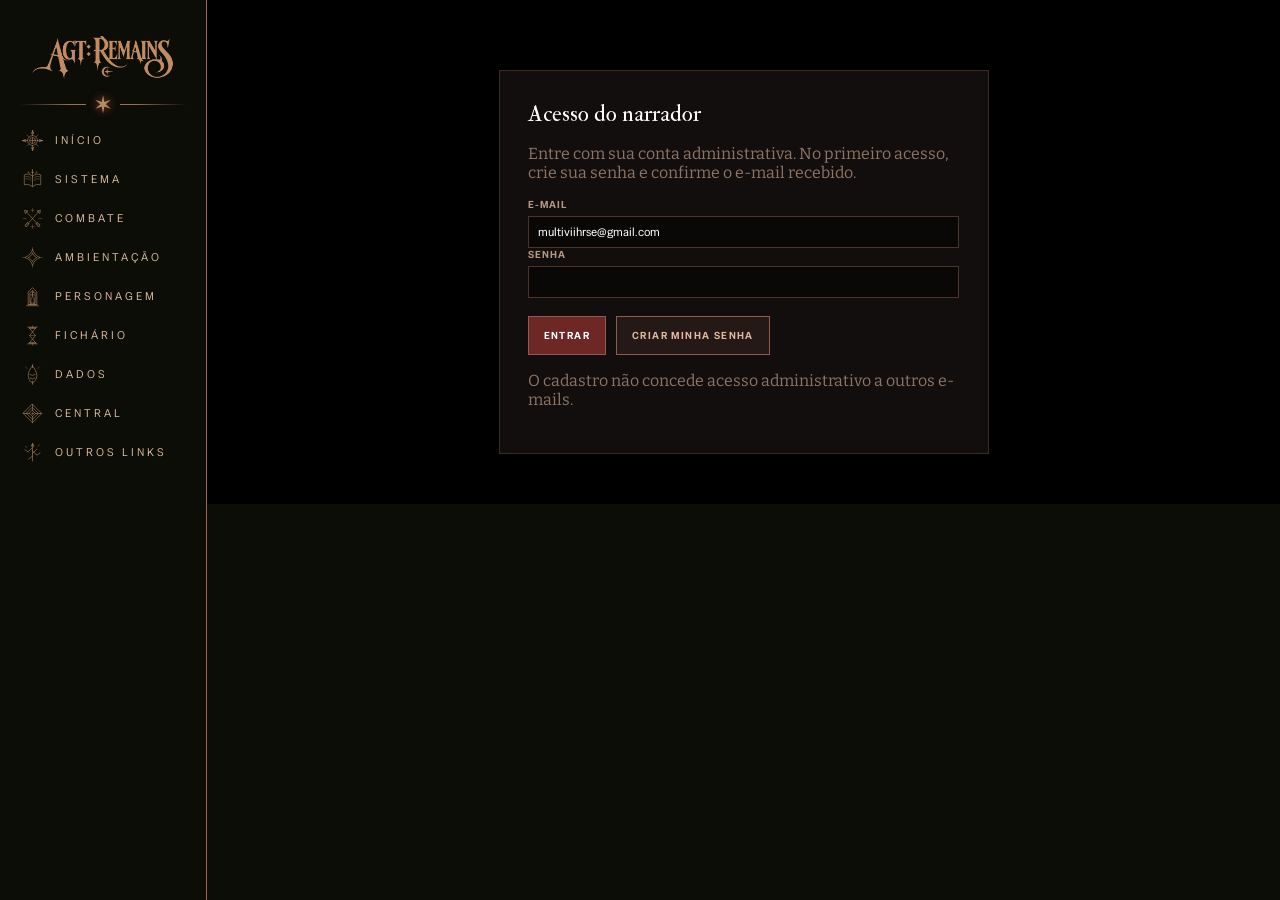
==== commit 02b886ef: "Fit panels to 20px above viewport bottom and add hover delete actions to grimoire rows" ====
--- a/admin.html
+++ b/admin.html
@@ -194,9 +194,30 @@
 .admin-layout>aside.admin-panel:first-child{align-self:start!important;margin:0!important;top:auto!important;transform:none!important}
 .admin-layout>section.admin-editor-panel,.admin-layout>aside.admin-preview-panel{margin-top:0!important;align-self:start!important}
 .admin-layout{align-items:start!important}
-.admin-actions{display:grid!important;grid-template-columns:repeat(4,33px)!important;justify-content:start!important;gap:8px!important;flex-wrap:nowrap!important}.admin-actions>.admin-button{margin:0!important}</style></head><body>
+.admin-actions{display:grid!important;grid-template-columns:repeat(4,33px)!important;justify-content:start!important;gap:8px!important;flex-wrap:nowrap!important}.admin-actions>.admin-button{margin:0!important}
+/* Painéis de mesma altura, cada um com rolagem própria e invisível */
+.admin-layout{align-items:stretch!important;grid-auto-rows:calc(100dvh - 40px)!important}
+.admin-layout>.admin-panel,.admin-layout>aside.admin-panel:first-child,.admin-layout>.admin-preview-panel,.admin-layout>.admin-editor-panel{position:relative!important;top:auto!important;align-self:stretch!important;height:calc(100dvh - 40px)!important;max-height:calc(100dvh - 40px)!important;min-height:0!important;overflow-y:auto!important;overflow-x:hidden!important;overscroll-behavior:contain;scrollbar-width:none!important;-ms-overflow-style:none!important}
+.admin-layout>.admin-panel::-webkit-scrollbar{width:0!important;height:0!important;display:none!important}
+.admin-layout>.admin-preview-panel{padding-top:12px!important}
+.admin-layout>.admin-preview-panel .admin-preview-scope{margin-top:0!important}
+@media(max-width:950px){.admin-layout{grid-auto-rows:auto!important}}
+
+/* Altura calculada pelo início real das caixas: termina 20px antes do viewport */
+html,body{overflow-x:hidden!important}
+.admin-main{box-sizing:border-box!important;min-height:0!important;padding-bottom:20px!important}
+.admin-layout{grid-auto-rows:var(--agt-panel-height,calc(100dvh - 100px))!important;height:var(--agt-panel-height,calc(100dvh - 100px))!important}
+.admin-layout>.admin-panel,.admin-layout>aside.admin-panel:first-child,.admin-layout>.admin-preview-panel,.admin-layout>.admin-editor-panel{box-sizing:border-box!important;height:100%!important;max-height:100%!important;min-height:0!important}
+.admin-skill-table th:last-child{width:28px!important;min-width:28px!important}
+.admin-skill-table td.admin-skill-delete-cell{width:28px!important;min-width:28px!important;padding:0!important;background:#000!important}
+.admin-skill-delete{width:28px;height:29px;padding:0;border:0;background:transparent;color:#b98c78;display:flex;align-items:center;justify-content:center;cursor:pointer;opacity:0;transition:opacity .15s,color .15s}
+.admin-skill:hover .admin-skill-delete,.admin-skill:focus-within .admin-skill-delete{opacity:1}
+.admin-skill-delete:hover{color:#f1c2a3;background:#3a211b}
+@media(hover:none){.admin-skill-delete{opacity:1}}
+@media(max-width:950px){.admin-layout{height:auto!important;grid-auto-rows:var(--agt-panel-height,calc(100dvh - 100px))!important}}
+</style></head><body>
 <aside class="sidebar" id="sidebar"><a aria-label="Ir ao início" class="brand" href="./#inicio"><span class="logo-frame sidebar-logo-frame"><img alt="AGT: Remains" class="sidebar-logo-image" src="assets/agt-remains-logo.svg"/></span><span aria-hidden="true" class="sidebar-logo-divider"><span class="sidebar-divider-star">✶</span></span></a><nav aria-label="Navegação principal"><a class="nav-link" href="./#inicio"><span class="nav-rune"><img alt="" aria-hidden="true" height="21" loading="eager" src="assets/runas/inicio.svg" width="21"/></span>Início</a><a class="nav-link" href="./#sistema"><span class="nav-rune"><img alt="" aria-hidden="true" height="21" loading="eager" src="assets/runas/sistema.svg" width="21"/></span>Sistema</a><a class="nav-link" href="./#combate"><span class="nav-rune"><img alt="" aria-hidden="true" height="21" loading="eager" src="assets/runas/combate.svg" width="21"/></span>Combate</a><a class="nav-link" href="./#ambientacao"><span class="nav-rune"><img alt="" aria-hidden="true" height="21" loading="eager" src="assets/runas/ambientacao.svg" width="21"/></span>Ambientação</a><a class="nav-link" href="./#personagem"><span class="nav-rune"><img alt="" aria-hidden="true" height="21" loading="eager" src="assets/runas/personagem.svg" width="21"/></span>Personagem</a><a class="nav-link" href="./#fichario"><span class="nav-rune"><img alt="" aria-hidden="true" height="21" loading="eager" src="assets/runas/fichario.svg" width="21"/></span>Fichário</a><a class="nav-link" href="./#dados"><span class="nav-rune"><img alt="" aria-hidden="true" height="21" loading="eager" src="assets/runas/dados.svg" width="21"/></span>Dados</a><a class="nav-link" href="admin.html" id="externalCentral" title="Central da Narração" href="admin.html"><span class="nav-rune"><img alt="" aria-hidden="true" height="21" loading="eager" src="assets/runas/central.svg" width="21"/></span>Central</a><a class="nav-link" href="./#links"><span class="nav-rune"><img alt="" aria-hidden="true" height="21" loading="eager" src="assets/runas/outros-links.svg" width="21"/></span>Outros links</a></nav></aside><div class="app"><header class="admin-topbar"><button class="mobile-menu" id="menuBtn" aria-label="Abrir menu">☰</button><button class="admin-button hidden" id="logout">Sair</button></header><main class="admin-main"><p id="notice" role="status"></p><section id="auth" class="admin-panel" style="max-width:490px;margin:30px auto"><h2>Acesso do narrador</h2><p class="muted">Entre com sua conta administrativa. No primeiro acesso, crie sua senha e confirme o e-mail recebido.</p><label class="admin-label">E-mail</label><input class="admin-input" id="email" type="email" value="multiviihrse@gmail.com" autocomplete="email"><label class="admin-label">Senha</label><input class="admin-input" id="password" type="password" minlength="8" autocomplete="current-password"><div class="admin-row" style="margin-top:18px"><button class="admin-button admin-primary" id="login">Entrar</button><button class="admin-button" id="signup">Criar minha senha</button></div><p class="muted">O cadastro não concede acesso administrativo a outros e-mails.</p></section>
-<section id="workspace" class="hidden"><div class="admin-layout"><aside class="admin-panel"><div class="admin-search"><input class="admin-input" id="search" type="search" placeholder="Buscar ID ou personagem" aria-label="Buscar fichas"></div><div id="entries"></div><div style="margin-top:18px"><button class="admin-button" id="reload" class="admin-icon-button" aria-label="Atualizar fichas" title="Atualizar fichas"><svg width="17" height="17" viewBox="0 0 24 24" fill="none" stroke="currentColor" stroke-width="1.7" stroke-linecap="round" stroke-linejoin="round" aria-hidden="true"><path d="M20 11a8 8 0 0 0-14.9-4M4 4v5h5M4 13a8 8 0 0 0 14.9 4M20 20v-5h-5"/></svg></button></div></aside><section class="admin-panel admin-editor-panel"><div id="empty">Selecione uma ficha para avaliar.</div><form id="editor" class="hidden"><div class="admin-row" style="justify-content:space-between"><h2 id="formTitle">Ficha</h2><small id="status"></small></div><div class="admin-editor-fields"><div><label class="admin-label">ID do jogador</label><input class="admin-input" name="player_id" required maxlength="80"></div><div><label class="admin-label">Nome</label><input class="admin-input" name="first_name" required maxlength="90"></div><div><label class="admin-label">Sobrenome</label><input class="admin-input" name="last_name" required maxlength="90"></div><div><label class="admin-label">Raça</label><input class="admin-input" name="race" required maxlength="70"></div><div><label class="admin-label">Idade</label><input class="admin-input" name="age_text" required maxlength="40"></div></div><div class="admin-editor-fields"><div><label class="admin-label">URL da foto (HTTPS)</label><input class="admin-input" name="photo_url" type="url"></div><div class="admin-bio-stack"><div class="admin-bio-field"><label class="admin-label">Biografia</label><textarea class="admin-input" name="biography" maxlength="300" required></textarea></div><div class="admin-bio-field"><label class="admin-label">Aparência</label><input class="admin-input" name="appearance" required></div><div class="admin-bio-field"><label class="admin-label">Relacionamentos</label><input class="admin-input" name="relationships"></div></div></div><hr class="admin-divider"><div id="skills" class="admin-table-scroll"></div><hr class="admin-divider"><div class="admin-actions" style="margin-top:20px"><button class="admin-button" type="button" id="save" aria-label="Salvar alterações" title="Salvar alterações"><svg width="17" height="17" viewBox="0 0 24 24" fill="none" stroke="currentColor" stroke-width="1.7" stroke-linecap="round" stroke-linejoin="round" aria-hidden="true"><path d="M19 21H5a2 2 0 0 1-2-2V5a2 2 0 0 1 2-2h11l5 5v11a2 2 0 0 1-2 2Z"/><path d="M17 21v-8H7v8M7 3v5h8"/></svg></button><button class="admin-button admin-primary" type="button" id="approve" aria-label="Aprovar ficha" title="Aprovar ficha"><svg width="17" height="17" viewBox="0 0 24 24" fill="none" stroke="currentColor" stroke-width="1.7" stroke-linecap="round" stroke-linejoin="round" aria-hidden="true"><path d="m5 12 4 4L19 6"/></svg></button><button class="admin-button admin-danger" type="button" id="reject" aria-label="Rejeitar ficha" title="Rejeitar ficha"><svg width="17" height="17" viewBox="0 0 24 24" fill="none" stroke="currentColor" stroke-width="1.7" stroke-linecap="round" stroke-linejoin="round" aria-hidden="true"><path d="M18 6 6 18M6 6l12 12"/></svg></button><button class="admin-button" type="button" id="addSkill" aria-label="Adicionar habilidade" title="Adicionar habilidade"><svg width="17" height="17" viewBox="0 0 24 24" fill="none" stroke="currentColor" stroke-width="1.7" stroke-linecap="round" stroke-linejoin="round" aria-hidden="true"><path d="M12 5v14M5 12h14"/></svg></button></div></form></section><aside class="admin-panel admin-preview-panel"><div class="admin-preview-head"><span>PRÉVIA DO FICHÁRIO</span><small>Atualização em tempo real</small></div><div id="personagem" class="admin-preview-scope"><div class="cas-review"><div class="file-grid"><article class="file-card" id="adminPreviewCard"><span aria-hidden="true" class="file-frame-side file-frame-side-right"></span><span aria-hidden="true" class="file-frame-side file-frame-side-left"></span><span aria-hidden="true" class="file-corner file-corner-br"></span><span aria-hidden="true" class="file-corner file-corner-bl"></span><span aria-hidden="true" class="file-corner file-corner-tr"></span><span aria-hidden="true" class="file-corner file-corner-tl"></span><img alt="" aria-hidden="true" class="file-card-rune" src="assets/runas/fichario.svg"><div class="file-identity"><div class="file-portrait-frame"><img class="file-portrait-image" id="previewPhoto" alt="Retrato do personagem"><img alt="" aria-hidden="true" class="file-portrait-ornament" src="assets/fichario/moldura-retrato.svg"></div><div class="file-info"><h3 class="file-character-name" id="previewName">Personagem</h3><div class="file-tags"><span class="file-tag file-player-id" id="previewId">ID</span><span class="file-tag" id="previewRace">Raça</span><span class="file-tag" id="previewAge">Idade</span><span class="file-status" aria-label="Ativo" title="Ativo"><span class="file-status-dot is-active"></span></span></div><p class="file-bio" id="previewBio"></p></div></div><details class="file-grimoire" open><summary class="file-grimoire-title"><img alt="" aria-hidden="true" class="file-grimoire-ornament" src="assets/dice-ornaments/estrela.png"><span>Grimório</span><span id="previewCount">00 HABILIDADES</span><span class="file-grimoire-chevron">⌄</span></summary><ol id="previewAbilities"></ol></details></article></div></div></div></aside></div></section></main></div>
+<section id="workspace" class="hidden"><div class="admin-layout"><aside class="admin-panel"><div class="admin-search"><input class="admin-input" id="search" type="search" placeholder="Buscar ID ou personagem" aria-label="Buscar fichas"></div><div id="entries"></div></aside><section class="admin-panel admin-editor-panel"><div id="empty">Selecione uma ficha para avaliar.</div><form id="editor" class="hidden"><div class="admin-row" style="justify-content:space-between"><h2 id="formTitle">Ficha</h2><small id="status"></small></div><div class="admin-editor-fields"><div><label class="admin-label">ID do jogador</label><input class="admin-input" name="player_id" required maxlength="80"></div><div><label class="admin-label">Nome</label><input class="admin-input" name="first_name" required maxlength="90"></div><div><label class="admin-label">Sobrenome</label><input class="admin-input" name="last_name" required maxlength="90"></div><div><label class="admin-label">Raça</label><input class="admin-input" name="race" required maxlength="70"></div><div><label class="admin-label">Idade</label><input class="admin-input" name="age_text" required maxlength="40"></div></div><div class="admin-editor-fields"><div><label class="admin-label">URL da foto (HTTPS)</label><input class="admin-input" name="photo_url" type="url"></div><div class="admin-bio-stack"><div class="admin-bio-field"><label class="admin-label">Biografia</label><textarea class="admin-input" name="biography" maxlength="300" required></textarea></div><div class="admin-bio-field"><label class="admin-label">Aparência</label><input class="admin-input" name="appearance" required></div><div class="admin-bio-field"><label class="admin-label">Relacionamentos</label><input class="admin-input" name="relationships"></div></div></div><hr class="admin-divider"><div id="skills" class="admin-table-scroll"></div><hr class="admin-divider"><div class="admin-actions" style="margin-top:20px"><button class="admin-button" type="button" id="save" aria-label="Salvar alterações" title="Salvar alterações"><svg width="17" height="17" viewBox="0 0 24 24" fill="none" stroke="currentColor" stroke-width="1.7" stroke-linecap="round" stroke-linejoin="round" aria-hidden="true"><path d="M19 21H5a2 2 0 0 1-2-2V5a2 2 0 0 1 2-2h11l5 5v11a2 2 0 0 1-2 2Z"/><path d="M17 21v-8H7v8M7 3v5h8"/></svg></button><button class="admin-button admin-primary" type="button" id="approve" aria-label="Aprovar ficha" title="Aprovar ficha"><svg width="17" height="17" viewBox="0 0 24 24" fill="none" stroke="currentColor" stroke-width="1.7" stroke-linecap="round" stroke-linejoin="round" aria-hidden="true"><path d="m5 12 4 4L19 6"/></svg></button><button class="admin-button admin-danger" type="button" id="reject" aria-label="Rejeitar ficha" title="Rejeitar ficha"><svg width="17" height="17" viewBox="0 0 24 24" fill="none" stroke="currentColor" stroke-width="1.7" stroke-linecap="round" stroke-linejoin="round" aria-hidden="true"><path d="M18 6 6 18M6 6l12 12"/></svg></button><button class="admin-button" type="button" id="addSkill" aria-label="Adicionar habilidade" title="Adicionar habilidade"><svg width="17" height="17" viewBox="0 0 24 24" fill="none" stroke="currentColor" stroke-width="1.7" stroke-linecap="round" stroke-linejoin="round" aria-hidden="true"><path d="M12 5v14M5 12h14"/></svg></button></div></form></section><aside class="admin-panel admin-preview-panel"><div id="personagem" class="admin-preview-scope"><div class="cas-review"><div class="file-grid"><article class="file-card" id="adminPreviewCard"><span aria-hidden="true" class="file-frame-side file-frame-side-right"></span><span aria-hidden="true" class="file-frame-side file-frame-side-left"></span><span aria-hidden="true" class="file-corner file-corner-br"></span><span aria-hidden="true" class="file-corner file-corner-bl"></span><span aria-hidden="true" class="file-corner file-corner-tr"></span><span aria-hidden="true" class="file-corner file-corner-tl"></span><img alt="" aria-hidden="true" class="file-card-rune" src="assets/runas/fichario.svg"><div class="file-identity"><div class="file-portrait-frame"><img class="file-portrait-image" id="previewPhoto" alt="Retrato do personagem"><img alt="" aria-hidden="true" class="file-portrait-ornament" src="assets/fichario/moldura-retrato.svg"></div><div class="file-info"><h3 class="file-character-name" id="previewName">Personagem</h3><div class="file-tags"><span class="file-tag file-player-id" id="previewId">ID</span><span class="file-tag" id="previewRace">Raça</span><span class="file-tag" id="previewAge">Idade</span><span class="file-status" aria-label="Ativo" title="Ativo"><span class="file-status-dot is-active"></span></span></div><p class="file-bio" id="previewBio"></p></div></div><details class="file-grimoire" open><summary class="file-grimoire-title"><img alt="" aria-hidden="true" class="file-grimoire-ornament" src="assets/dice-ornaments/estrela.png"><span>Grimório</span><span id="previewCount">00 HABILIDADES</span><span class="file-grimoire-chevron">⌄</span></summary><ol id="previewAbilities"></ol></details></article></div></div></div></aside></div></section></main></div>
 <script>
 (()=>{'use strict';
 const BASE='https://tfzjpuqjvfpqqdpgpknb.supabase.co',KEY='sb_publishable_u1UUMXQ-5ZiiFTF0u0xWbg_mLqsus0C',STORE='agt_narrator_session_v1';
@@ -215,13 +236,18 @@
 function open(r){current=r;renderEntries();$('empty').classList.add('hidden');$('editor').classList.remove('hidden');$('formTitle').textContent=r.first_name+' '+r.last_name;$('status').textContent=r.status;for(const field of ['player_id','race','first_name','last_name','age_text','photo_url','biography','appearance','relationships'])$('editor').elements.namedItem(field).value=r[field]||'';
 renderSkills(r.abilities||[]);updatePreview();
 const editable=true;$('approve').disabled=!editable||r.status==='approved';$('reject').disabled=!editable||r.demo;$('save').disabled=!editable;$('addSkill').disabled=!editable;$('reject').setAttribute('aria-label',r.status==='approved'?'Excluir ficha':'Rejeitar');$('reject').title=r.status==='approved'?'Excluir ficha':'Rejeitar';$('reject').innerHTML=r.status==='approved'?'<svg width="17" height="17" viewBox="0 0 24 24" fill="none" stroke="currentColor" stroke-width="1.7" stroke-linecap="round" stroke-linejoin="round" aria-hidden="true"><path d="M3 6h18M8 6V4h8v2M5 6l1 15h12l1-15M10 10v7M14 10v7"/></svg>':"<svg width=\"17\" height=\"17\" viewBox=\"0 0 24 24\" fill=\"none\" stroke=\"currentColor\" stroke-width=\"1.7\" stroke-linecap=\"round\" stroke-linejoin=\"round\" aria-hidden=\"true\"><path d=\"M18 6 6 18M6 6l12 12\"/></svg>";$('status').textContent=r.demo?'MODELO DE TESTE · EDITÁVEL':r.status}
-function skillRow(skill={},index=0){return '<tr class="admin-skill"><td class="admin-skill-number">'+String(index+1).padStart(2,'0')+'</td><td><input class="admin-input" data-k="title" aria-label="Nome da habilidade '+(index+1)+'" value="'+escape(skill.title||'')+'" required maxlength="90"></td><td><select class="admin-input" data-k="nature" aria-label="Natureza">'+selectOptions('nature',skill.nature)+'</select></td><td><select class="admin-input" data-k="effect" aria-label="Efeito">'+selectOptions('type',skill.effect)+'</select></td><td><select class="admin-input" data-k="difficulty" aria-label="Dificuldade">'+selectOptions('level',skill.difficulty)+'</select></td><td><input class="admin-input" data-k="description" aria-label="Descrição" maxlength="350" value="'+escape(skill.description||'')+'"></td></tr>'}
-function renderSkills(skills){$('skills').innerHTML='<table class="admin-skill-table"><thead><tr><th>#</th><th>Nome</th><th>Natureza</th><th>Efeito</th><th>Dificuldade</th><th>Descrição</th></tr></thead><tbody id="skillRows">'+skills.map((skill,i)=>skillRow(skill,i)).join('')+'</tbody></table>';}
-function addSkill(){if(!current)return;const n=$('skillRows').querySelectorAll('.admin-skill').length;if(n>=5){notice('O grimório já possui cinco habilidades. Edite uma existente ou substitua uma habilidade.');return;}$('skillRows').insertAdjacentHTML('beforeend',skillRow({},n));updatePreview();notice('Nova habilidade adicionada. Preencha os campos antes de salvar.');}
-function updatePreview(){if(!current)return;const form=$('editor');const val=name=>form.elements.namedItem(name)?.value||'';$('previewName').textContent=[val('first_name'),val('last_name')].filter(Boolean).join(' ')||'Personagem';$('previewId').textContent=val('player_id')||'ID';$('previewRace').textContent=val('race')||'Raça';$('previewAge').textContent=val('age_text')?(val('age_text')+' anos'):'Idade';$('previewBio').textContent=val('biography');const photo=val('photo_url');const image=$('previewPhoto');if(/^https:\/\//i.test(photo)){if(image.getAttribute('src')!==photo)image.src=photo;image.style.visibility='visible'}else{image.removeAttribute('src');image.style.visibility='hidden'}const skills=[...$('skills').querySelectorAll('.admin-skill')].map(el=>Object.fromEntries([...el.querySelectorAll('[data-k]')].map(field=>[field.dataset.k,field.value])));$('previewCount').textContent=String(skills.length).padStart(2,'0')+' HABILIDADES';$('previewAbilities').replaceChildren(...skills.map((skill,index)=>{const li=document.createElement('li');li.className='file-power';li.innerHTML='<div class="file-power-name"><span>'+String(index+1).padStart(2,'0')+'.</span><strong>'+escape(skill.title||'Nova habilidade')+'</strong></div><div class="file-tags">'+[skill.nature,skill.difficulty,skill.effect].filter(Boolean).map(x=>'<span class="file-tag">'+escape(x)+'</span>').join('')+'</div><p>'+escape(skill.description||'')+'</p>';return li}));}
+function fitAdminPanels(){const layout=document.querySelector('.admin-layout');if(!layout||$('workspace').classList.contains('hidden'))return;const top=layout.getBoundingClientRect().top;layout.style.setProperty('--agt-panel-height',Math.max(180,window.innerHeight-top-20)+'px');}
+window.addEventListener('resize',fitAdminPanels);
+new MutationObserver(fitAdminPanels).observe($('workspace'),{attributes:true,attributeFilter:['class']});
+function skillRow(skill={},index=0){return '<tr class="admin-skill"><td class="admin-skill-number">'+String(index+1).padStart(2,'0')+'</td><td><input class="admin-input" data-k="title" aria-label="Nome da habilidade '+(index+1)+'" value="'+escape(skill.title||'')+'" required maxlength="90"></td><td><select class="admin-input" data-k="nature" aria-label="Natureza">'+selectOptions('nature',skill.nature)+'</select></td><td><select class="admin-input" data-k="effect" aria-label="Efeito">'+selectOptions('type',skill.effect)+'</select></td><td><select class="admin-input" data-k="difficulty" aria-label="Dificuldade">'+selectOptions('level',skill.difficulty)+'</select></td><td><input class="admin-input" data-k="description" aria-label="Descrição" maxlength="350" value="'+escape(skill.description||'')+'"></td><td class="admin-skill-delete-cell"><button type="button" class="admin-skill-delete" aria-label="Excluir habilidade" title="Excluir habilidade"><svg width="15" height="15" viewBox="0 0 24 24" fill="none" stroke="currentColor" stroke-width="1.8" stroke-linecap="round" stroke-linejoin="round" aria-hidden="true"><path d="M3 6h18M8 6V4h8v2M5 6l1 15h12l1-15M10 10v7M14 10v7"/></svg></button></td></tr>'}
+function renderSkills(skills){$('skills').innerHTML='<table class="admin-skill-table"><thead><tr><th>#</th><th>Nome</th><th>Natureza</th><th>Efeito</th><th>Dificuldade</th><th>Descrição</th><th aria-label="Excluir habilidade"></th></tr></thead><tbody id="skillRows">'+skills.map((skill,i)=>skillRow(skill,i)).join('')+'</tbody></table>';}
+function renumberSkills(){[...$('skillRows').querySelectorAll('.admin-skill')].forEach((row,i)=>{row.querySelector('.admin-skill-number').textContent=String(i+1).padStart(2,'0');row.querySelector('[data-k="title"]').setAttribute('aria-label','Nome da habilidade '+(i+1));});}
+$('skills').addEventListener('click',event=>{const button=event.target.closest('.admin-skill-delete');if(!button)return;button.closest('.admin-skill').remove();renumberSkills();updatePreview();notice('Habilidade removida.');});
+function addSkill(){if(!current)return;const n=$('skillRows').querySelectorAll('.admin-skill').length;if(n>=5){notice('O limite é de cinco habilidades. Exclua uma linha pelo ícone de lixo para adicionar outra.');return;}$('skillRows').insertAdjacentHTML('beforeend',skillRow({},n));updatePreview();notice('Nova habilidade adicionada. Preencha os campos antes de salvar.');}
+function updatePreview(){if(!current)return;const form=$('editor');const val=name=>form.elements.namedItem(name)?.value||'';$('previewName').textContent=[val('first_name'),val('last_name')].filter(Boolean).join(' ')||'Personagem';$('previewId').textContent=val('player_id')||'ID';$('previewRace').textContent=val('race')||'Raça';$('previewAge').textContent=val('age_text')?(val('age_text')+' anos'):'Idade';$('previewBio').textContent=val('biography');const photo=val('photo_url');const image=$('previewPhoto');if(/^(https:\/\/|assets\/)/i.test(photo)){if(image.getAttribute('src')!==photo)image.src=photo;image.style.visibility='visible'}else{image.removeAttribute('src');image.style.visibility='hidden'}const skills=[...$('skills').querySelectorAll('.admin-skill')].map(el=>Object.fromEntries([...el.querySelectorAll('[data-k]')].map(field=>[field.dataset.k,field.value])));$('previewCount').textContent=String(skills.length).padStart(2,'0')+' HABILIDADES';$('previewAbilities').replaceChildren(...skills.map((skill,index)=>{const li=document.createElement('li');li.className='file-power';li.innerHTML='<div class="file-power-name"><span>'+String(index+1).padStart(2,'0')+'.</span><strong>'+escape(skill.title||'Nova habilidade')+'</strong></div><div class="file-tags">'+[skill.nature,skill.difficulty,skill.effect].filter(Boolean).map(x=>'<span class="file-tag">'+escape(x)+'</span>').join('')+'</div><p>'+escape(skill.description||'')+'</p>';return li}));}
 $('editor').addEventListener('input',updatePreview);$('editor').addEventListener('change',updatePreview);
-function payload(){const form=$('editor');if(!form.reportValidity())throw Error('Preencha todos os campos obrigatórios.');const out={};for(const name of ['player_id','race','first_name','last_name','age_text','photo_url','biography','appearance','relationships'])out[name]=form.elements.namedItem(name).value.trim();if(out.photo_url&&!out.photo_url.startsWith('https://'))throw Error('O retrato precisa usar HTTPS.');out.photo_url=out.photo_url||null;out.abilities=[...$('skills').querySelectorAll('.admin-skill')].map(el=>Object.fromEntries([...el.querySelectorAll('[data-k]')].map(input=>[input.dataset.k,input.value.trim()])));if(out.abilities.length!==5)throw Error('O grimório deve conter exatamente cinco habilidades para salvar.');return out}
-async function save(status){if(!current)return;try{if(current.demo){if(status==='rejected'){notice('Modelos de teste não podem ser excluídos nesta tela.');return;}const data=payload();notice('Salvando modelo de teste...');const updated=await api('/rest/v1/agt_demo_characters?id=eq.'+encodeURIComponent(current.id)+'&select=id',{method:'PATCH',body:data,auth:true,prefer:'return=representation'});if(!Array.isArray(updated)||updated.length!==1)throw Error('O servidor não confirmou a alteração do modelo.');await load();notice('Modelo de teste atualizado no Fichário.');return;}if(status==='rejected'&&current.status==='approved'){if(!confirm('Excluir definitivamente esta ficha aprovada e seu personagem do Fichário?'))return;notice('Excluindo ficha...');const deleted=await api('/rest/v1/character_submissions?id=eq.'+encodeURIComponent(current.id)+'&select=id',{method:'DELETE',auth:true,prefer:'return=representation'});if(!Array.isArray(deleted)||deleted.length!==1)throw Error('O servidor não confirmou a exclusão.');current=null;$('editor').classList.add('hidden');$('empty').classList.remove('hidden');await load();notice('Ficha e personagem excluídos.');return;}const data=status==='rejected'?{status:'rejected'}:payload();if(status)data.status=status;if(status==='approved'&&current.status==='approved')return;if(status==='approved'&&!confirm('Aprovar esta ficha e criar o personagem no Fichário?'))return;if(status==='rejected'&&!confirm('Rejeitar esta ficha?'))return;notice('Salvando ficha...');const updated=await api('/rest/v1/character_submissions?id=eq.'+encodeURIComponent(current.id)+'&select=id,status,character_id',{method:'PATCH',body:data,auth:true,prefer:'return=representation'});if(!Array.isArray(updated)||updated.length!==1||updated[0].status!==(status||current.status))throw Error('O servidor não confirmou a atualização.');notice(status==='approved'?'Ficha aprovada.':status==='rejected'?'Ficha rejeitada.':'Alterações salvas.');await load()}catch(e){notice('Não foi possível salvar: '+e.message)}}
+function payload(){const form=$('editor');if(!form.reportValidity())throw Error('Preencha todos os campos obrigatórios.');const out={};for(const name of ['player_id','race','first_name','last_name','age_text','photo_url','biography','appearance','relationships'])out[name]=form.elements.namedItem(name).value.trim();if(out.photo_url&&!out.photo_url.startsWith('https://')&&!(current?.demo&&out.photo_url.startsWith('assets/')))throw Error('O retrato precisa usar HTTPS.');out.photo_url=out.photo_url||null;out.abilities=[...$('skills').querySelectorAll('.admin-skill')].map(el=>Object.fromEntries([...el.querySelectorAll('[data-k]')].map(input=>[input.dataset.k,input.value.trim()])));if(out.abilities.length!==5)throw Error('O grimório deve conter exatamente cinco habilidades para salvar.');return out}
+async function save(status){if(!current)return;try{if(current.demo){if(status==='rejected'){notice('Modelos de teste não podem ser excluídos nesta tela.');return;}const appearance=$('editor').elements.namedItem('appearance');if(!appearance.value.trim())appearance.value='Não informado';const data=payload();notice('Salvando modelo de teste...');const updated=await api('/rest/v1/agt_demo_characters?id=eq.'+encodeURIComponent(current.id)+'&select=id',{method:'PATCH',body:data,auth:true,prefer:'return=representation'});if(!Array.isArray(updated)||updated.length!==1)throw Error('O servidor não confirmou a alteração do modelo.');await load();fitAdminPanels();notice('Modelo de teste atualizado no Fichário.');return;}if(status==='rejected'){if(!confirm(current.status==='approved'?'Excluir definitivamente esta ficha aprovada e seu personagem do Fichário?':'Rejeitar e excluir definitivamente esta ficha?'))return;notice('Excluindo ficha...');const deleted=await api('/rest/v1/character_submissions?id=eq.'+encodeURIComponent(current.id)+'&select=id',{method:'DELETE',auth:true,prefer:'return=representation'});if(!Array.isArray(deleted)||deleted.length!==1)throw Error('O servidor não confirmou a exclusão.');current=null;$('editor').classList.add('hidden');$('empty').classList.remove('hidden');await load();notice('Ficha excluída definitivamente.');return;}const data=payload();if(status)data.status=status;if(status==='approved'&&current.status==='approved')return;if(status==='approved'&&!confirm('Aprovar esta ficha e criar o personagem no Fichário?'))return;notice('Salvando ficha...');const updated=await api('/rest/v1/character_submissions?id=eq.'+encodeURIComponent(current.id)+'&select=id,status,character_id',{method:'PATCH',body:data,auth:true,prefer:'return=representation'});if(!Array.isArray(updated)||updated.length!==1||updated[0].status!==(status||current.status))throw Error('O servidor não confirmou a atualização.');notice(status==='approved'?'Ficha aprovada.':'Alterações salvas.');await load()}catch(e){notice('Não foi possível salvar: '+e.message)}}
 $('login').onclick=()=>auth('login');$('signup').onclick=()=>auth('signup');$('logout').onclick=()=>{setSession(null);screen(false);notice('Sessão encerrada.')};$('search').oninput=renderEntries;$('addSkill').onclick=addSkill;$('reload').onclick=()=>load().catch(e=>notice(e.message));$('save').onclick=()=>save();$('approve').onclick=()=>save('approved');$('reject').onclick=()=>save('rejected');$('editor').addEventListener('submit',e=>e.preventDefault());try{session=JSON.parse(localStorage.getItem(STORE)||'null')}catch{}if(session?.access_token)initialize();$('menuBtn').onclick=()=>$('sidebar').classList.toggle('open');
 })();
 </script></body></html>
